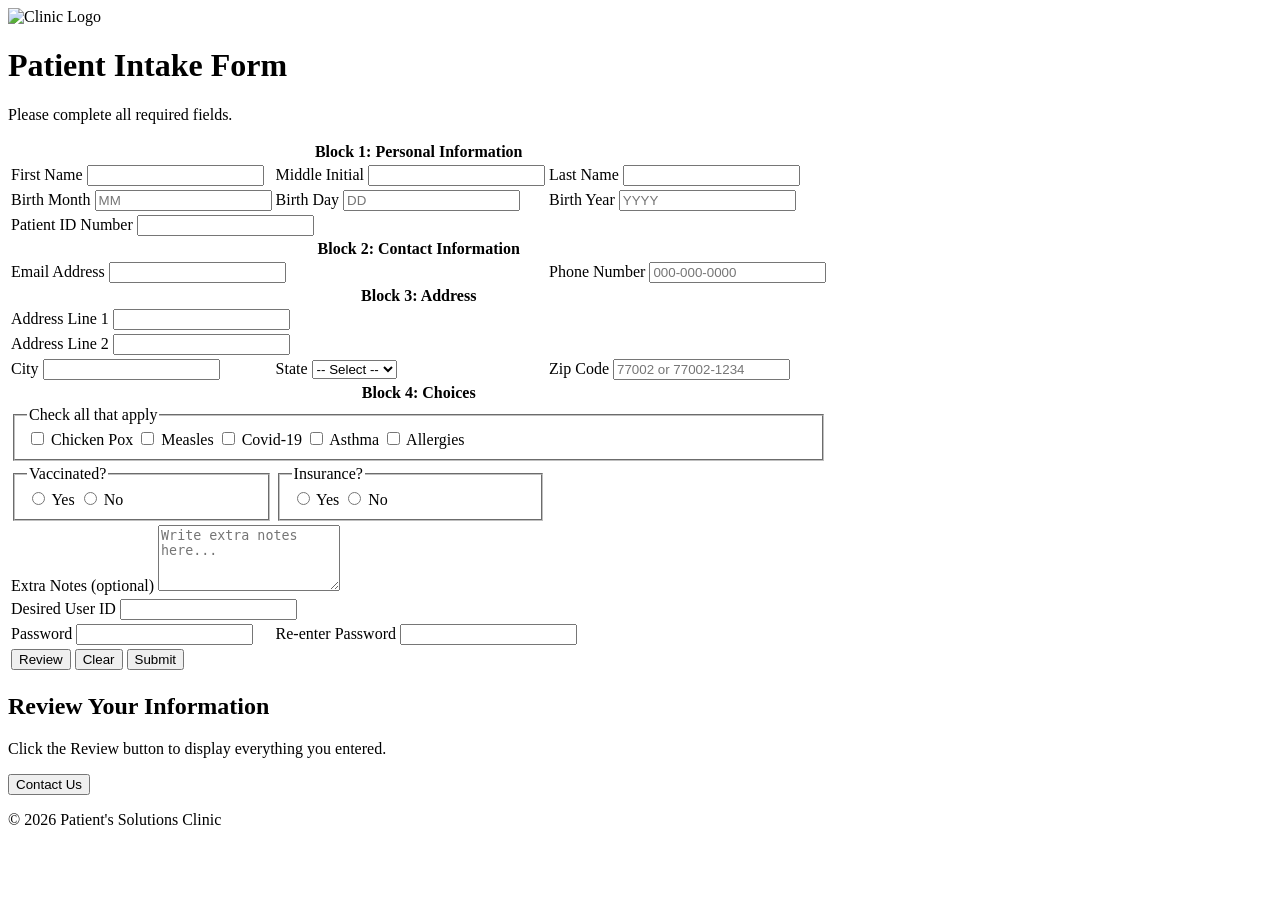
==== index.html @ ac05f3e7 "Add files via upload HTML. only" ====
<!DOCTYPE html>
<html lang="en">
<head>
    <meta charset="UTF-8">
    <meta name="viewport" content="width=device-width, initial-scale=1.0">
    <!--
        Program name: registrationForm.html
        Author: Marco Viana Urrutia
        Date created: Feb/20/2026
        Date last edited: Mar/27/2026
        Version: 3.0
        Description: This is an intake form for new patients.
    -->
        <title>Patient Solutions Clinic</title>
    <link rel="stylesheet" href="style.css">
    <script src="script.js" defer></script>
</head>
<body>
    <header>
        <div class="top">
            <img src="Images/Healthcare Logo.png" alt="Clinic Logo" class="logo">
            <div>
                <h1>Patient Intake Form</h1>
                <p>Please complete all required fields.</p>
            </div>
        </div>
    </header>

    <main class="container">
        <section class="form-section">
            <form id="patientForm" action="Information has been sent.html" method="get">
                <table>
                    <tr>
                        <th colspan="3">Block 1: Personal Information</th>
                    </tr>

                    <tr>
                        <td>
                            <label for="firstName">First Name</label>
                            <input
                                id="firstName"
                                name="firstName"
                                type="text"
                                maxlength="30"
                                pattern=".{1,30}"
                                title="Enter your first name. It must be between 1 and 30 characters."
                                required>
                            <span class="error" id="firstNameError"></span>
                        </td>

                        <td>
                            <label for="middleInitial">Middle Initial</label>
                            <input
                                id="middleInitial"
                                name="middleInitial"
                                type="text"
                                maxlength="1"
                                pattern="[A-Za-z]?"
                                title="Enter one letter for your middle initial, or leave it blank.">
                            <span class="error" id="middleInitialError"></span>
                        </td>

                        <td>
                            <label for="lastName">Last Name</label>
                            <input
                                id="lastName"
                                name="lastName"
                                type="text"
                                maxlength="30"
                                pattern=".{1,30}"
                                title="Enter your last name. It must be between 1 and 30 characters."
                                required>
                            <span class="error" id="lastNameError"></span>
                        </td>
                    </tr>

                    <tr>
                        <td>
                            <label for="birthMonth">Birth Month</label>
                            <input
                                id="birthMonth"
                                name="birthMonth"
                                type="text"
                                maxlength="2"
                                pattern="0[1-9]|1[0-2]"
                                placeholder="MM"
                                title="Enter the month using 2 digits, from 01 to 12."
                                required>
                            <span class="error" id="birthMonthError"></span>
                        </td>

                        <td>
                            <label for="birthDay">Birth Day</label>
                            <input
                                id="birthDay"
                                name="birthDay"
                                type="text"
                                maxlength="2"
                                pattern="0[1-9]|[12][0-9]|3[01]"
                                placeholder="DD"
                                title="Enter the day using 2 digits, from 01 to 31."
                                required>
                            <span class="error" id="birthDayError"></span>
                        </td>

                        <td>
                            <label for="birthYear">Birth Year</label>
                            <input
                                id="birthYear"
                                name="birthYear"
                                type="text"
                                maxlength="4"
                                pattern="[0-9]{4}"
                                placeholder="YYYY"
                                title="Enter the year using 4 digits."
                                required>
                            <span class="error" id="birthYearError"></span>
                        </td>
                    </tr>

                    <tr>
                        <td colspan="3">
                            <label for="patientId">Patient ID Number</label>
                            <input
                                id="patientId"
                                name="patientId"
                                type="password"
                                pattern="[0-9]{4,12}"
                                title="Enter a patient ID number using 4 to 12 digits."
                                required>
                            <span class="error" id="patientIdError"></span>
                        </td>
                    </tr>

                    <tr>
                        <th colspan="3">Block 2: Contact Information</th>
                    </tr>

                    <tr>
                        <td colspan="2">
                            <label for="email">Email Address</label>
                            <input
                                id="email"
                                name="email"
                                type="email"
                                title="Enter your email address."
                                required>
                            <span class="error" id="emailError"></span>
                        </td>

                        <td>
                            <label for="phone">Phone Number</label>
                            <input
                                id="phone"
                                name="phone"
                                type="tel"
                                pattern="[0-9]{3}-[0-9]{3}-[0-9]{4}"
                                placeholder="000-000-0000"
                                title="Enter your phone number in the format 000-000-0000."
                                required>
                            <span class="error" id="phoneError"></span>
                        </td>
                    </tr>

                    <tr>
                        <th colspan="3">Block 3: Address</th>
                    </tr>

                    <tr>
                        <td colspan="3">
                            <label for="addr1">Address Line 1</label>
                            <input
                                id="addr1"
                                name="addr1"
                                type="text"
                                minlength="2"
                                maxlength="30"
                                title="Enter your address line 1. Use 2 to 30 characters."
                                required>
                            <span class="error" id="addr1Error"></span>
                        </td>
                    </tr>

                    <tr>
                        <td colspan="3">
                            <label for="addr2">Address Line 2</label>
                            <input
                                id="addr2"
                                name="addr2"
                                type="text"
                                minlength="2"
                                maxlength="30"
                                title="Optional. If entered, use 2 to 30 characters.">
                            <span class="error" id="addr2Error"></span>
                        </td>
                    </tr>

                    <tr>
                        <td>
                            <label for="city">City</label>
                            <input
                                id="city"
                                name="city"
                                type="text"
                                minlength="2"
                                maxlength="30"
                                title="Enter your city. Use 2 to 30 characters."
                                required>
                            <span class="error" id="cityError"></span>
                        </td>

                        <td>
                            <label for="state">State</label>
                            <select id="state" name="state" title="Choose your state." required>
                                <option value="">-- Select --</option>
                                <option value="AL">AL</option>
                                <option value="AK">AK</option>
                                <option value="AZ">AZ</option>
                                <option value="AR">AR</option>
                                <option value="CA">CA</option>
                                <option value="CO">CO</option>
                                <option value="CT">CT</option>
                                <option value="DE">DE</option>
                                <option value="DC">DC</option>
                                <option value="FL">FL</option>
                                <option value="GA">GA</option>
                                <option value="HI">HI</option>
                                <option value="ID">ID</option>
                                <option value="IL">IL</option>
                                <option value="IN">IN</option>
                                <option value="IA">IA</option>
                                <option value="KS">KS</option>
                                <option value="KY">KY</option>
                                <option value="LA">LA</option>
                                <option value="ME">ME</option>
                                <option value="MD">MD</option>
                                <option value="MA">MA</option>
                                <option value="MI">MI</option>
                                <option value="MN">MN</option>
                                <option value="MS">MS</option>
                                <option value="MO">MO</option>
                                <option value="MT">MT</option>
                                <option value="NE">NE</option>
                                <option value="NV">NV</option>
                                <option value="NH">NH</option>
                                <option value="NJ">NJ</option>
                                <option value="NM">NM</option>
                                <option value="NY">NY</option>
                                <option value="NC">NC</option>
                                <option value="ND">ND</option>
                                <option value="OH">OH</option>
                                <option value="OK">OK</option>
                                <option value="OR">OR</option>
                                <option value="PA">PA</option>
                                <option value="RI">RI</option>
                                <option value="SC">SC</option>
                                <option value="SD">SD</option>
                                <option value="TN">TN</option>
                                <option value="TX">TX</option>
                                <option value="UT">UT</option>
                                <option value="VT">VT</option>
                                <option value="VA">VA</option>
                                <option value="WA">WA</option>
                                <option value="WV">WV</option>
                                <option value="WI">WI</option>
                                <option value="WY">WY</option>
                                <option value="PR">PR</option>
                            </select>
                            <span class="error" id="stateError"></span>
                        </td>

                        <td>
                            <label for="zip">Zip Code</label>
                            <input
                                id="zip"
                                name="zip"
                                type="text"
                                pattern="[0-9]{5}(-[0-9]{4})?"
                                placeholder="77002 or 77002-1234"
                                title="Enter 5 digits or ZIP+4 format."
                                required>
                            <span class="error" id="zipError"></span>
                        </td>
                    </tr>

                    <tr>
                        <th colspan="3">Block 4: Choices</th>
                    </tr>

                    <tr>
                        <td colspan="3">
                            <fieldset>
                                <legend>Check all that apply</legend>
                                <div class="inline-group">
                                    <label><input type="checkbox" name="history" value="Chicken Pox"> Chicken Pox</label>
                                    <label><input type="checkbox" name="history" value="Measles"> Measles</label>
                                    <label><input type="checkbox" name="history" value="Covid-19"> Covid-19</label>
                                    <label><input type="checkbox" name="history" value="Asthma"> Asthma</label>
                                    <label><input type="checkbox" name="history" value="Allergies"> Allergies</label>
                                </div>
                            </fieldset>
                        </td>
                    </tr>

                    <tr>

                        <td>
                            <fieldset>
                                <legend>Vaccinated?</legend>
                                <label><input type="radio" name="vaccinated" value="Yes" required> Yes</label>
                                <label><input type="radio" name="vaccinated" value="No"> No</label>
                            </fieldset>
                        </td>

                        <td>
                            <fieldset>
                                <legend>Insurance?</legend>
                                <label><input type="radio" name="insured" value="Yes" required> Yes</label>
                                <label><input type="radio" name="insured" value="No"> No</label>
                            </fieldset>
                        </td>
                    </tr>

                    <tr>
                        <td colspan="3">
                            <label for="notes">Extra Notes (optional)</label>
                            <textarea
                                id="notes"
                                name="notes"
                                rows="4"
                                placeholder="Write extra notes here..."
                                title="This box is optional. You can type extra information here."></textarea>
                            <span class="error" id="notesError"></span>
                        </td>
                    </tr>

                    <tr>
                        <td colspan="3">
                            <label for="userId">Desired User ID</label>
                            <input
                                id="userId"
                                name="userId"
                                type="text"
                                pattern="[A-Za-z][A-Za-z0-9_-]{4,29}"
                                title="Use 5 to 30 characters. Start with a letter. Use letters, numbers, underscores, or dashes only."
                                required>
                            <span class="error" id="userIdError"></span>
                        </td>
                    </tr>

                    <tr>
                        <td>
                            <label for="password">Password</label>
                            <input
                                id="password"
                                name="password"
                                type="password"
                                pattern="(?=.*[a-z])(?=.*[A-Z])(?=.*[0-9])(?=.*[!@#%^&*()\-_+=\\/><.,`~])[A-Za-z0-9!@#%^&*()\-_+=\\/><.,`~]{8,30}"
                                title="Password must be 8 to 30 characters and include uppercase, lowercase, a number, and a special character. Do not use quotation marks."
                                required>
                            <span class="error" id="passwordError"></span>
                        </td>

                        <td colspan="2">
                            <label for="password2">Re-enter Password</label>
                            <input
                                id="password2"
                                name="password2"
                                type="password"
                                title="Type the same password again."
                                required>
                            <span class="error" id="password2Error"></span>
                        </td>
                    </tr>

                    <tr>
                        <td colspan="3">
                            <div class="actions">
                                <button type="button" id="reviewBtn">Review</button>
                                <button type="reset">Clear</button>
                                <button type="submit">Submit</button>
                            </div>
                        </td>
                    </tr>
                </table>
            </form>
        </section>

        <section class="review-section">
            <h2>Review Your Information</h2>
            <p>Click the Review button to display everything you entered.</p>
            <div id="reviewContent"></div>
        </section>
    </main>
    <!-- Footer -->
    <footer>
    <div class="bottom">
        <div>
            <button type="button" onclick="alert('Phone Number: (555) 123-4567')">Contact Us</button>
        </div>
            <p class="hint">&copy; 2026 Patient's Solutions Clinic</p>
        </div>
    </footer>
</body>
</html>
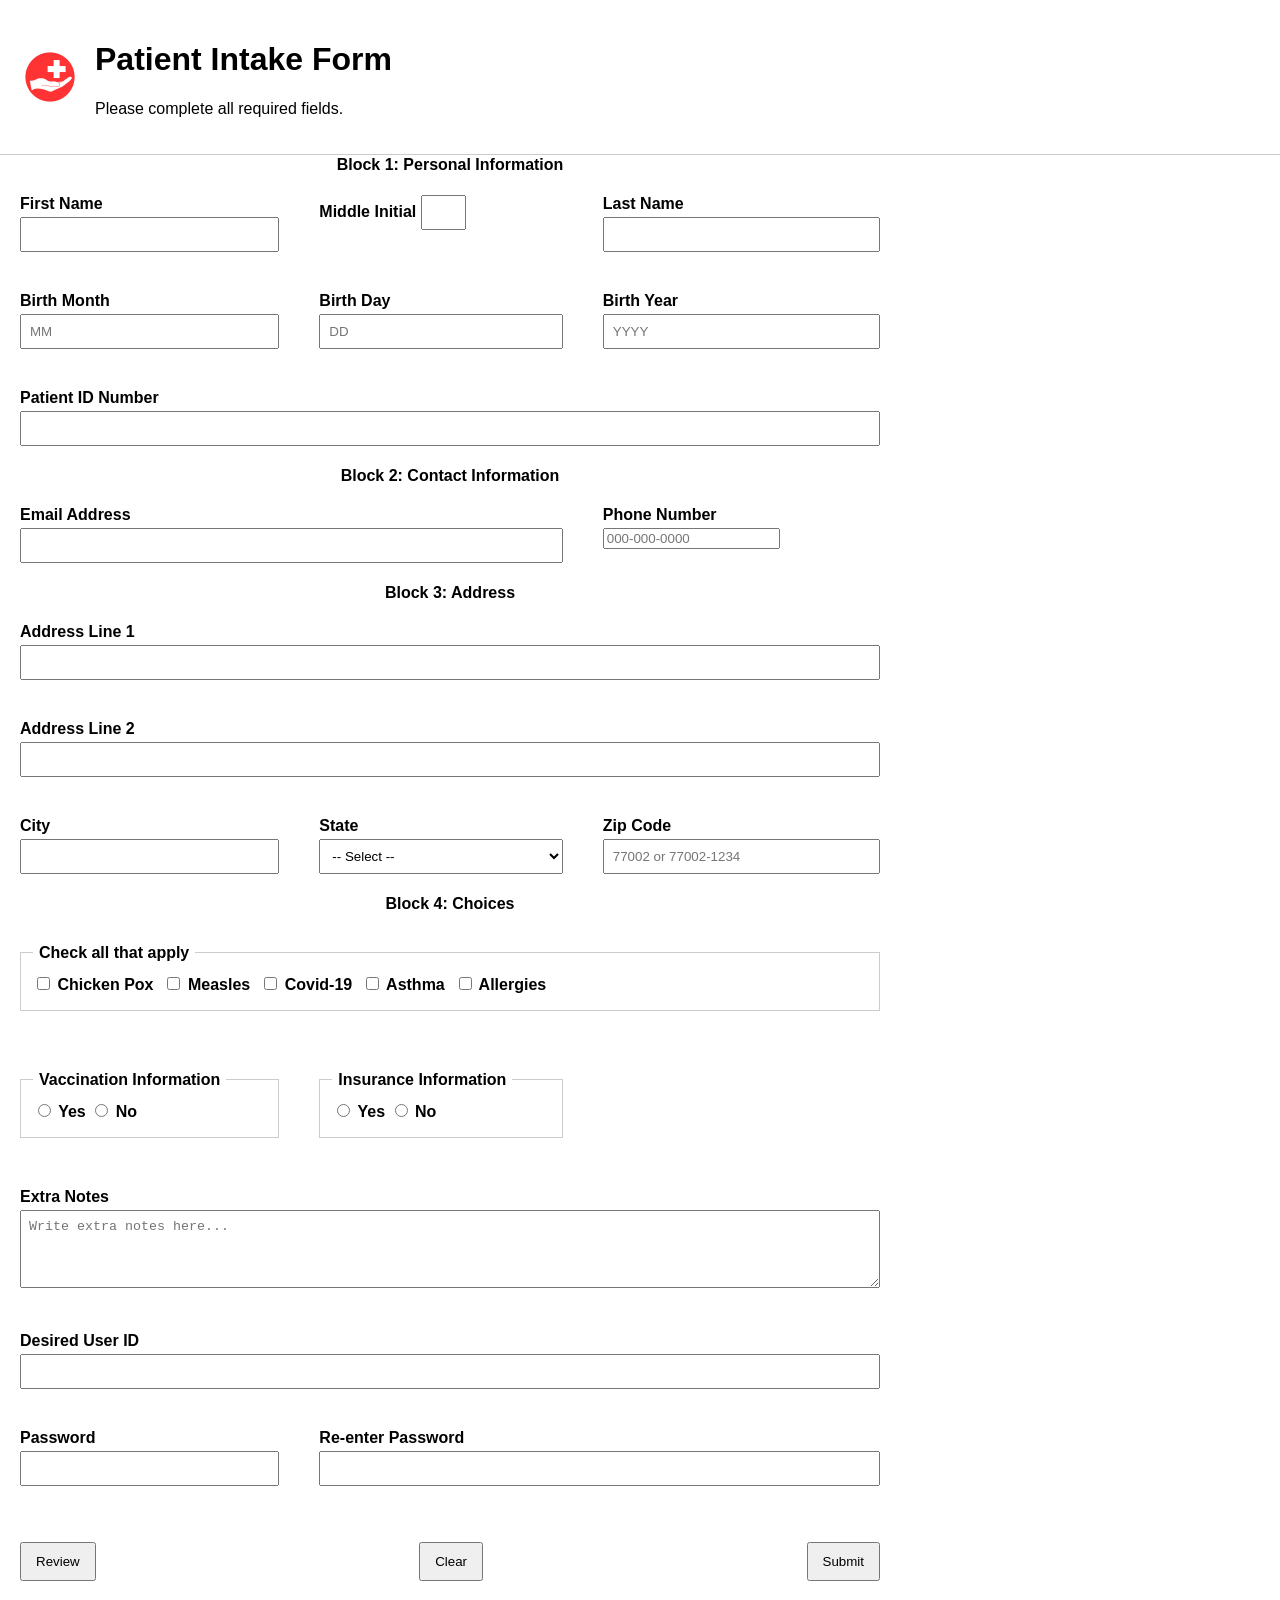
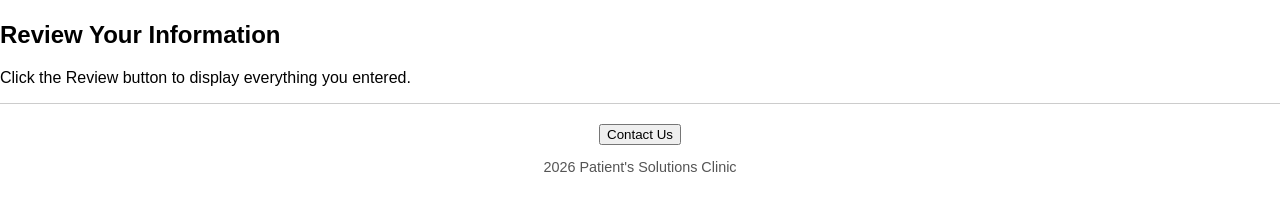
==== commit 04465b0a: "initial commit" ====
--- a/index.html
+++ b/index.html
@@ -1,405 +1,406 @@
-<!DOCTYPE html>
-<html lang="en">
-<head>
-    <meta charset="UTF-8">
-    <meta name="viewport" content="width=device-width, initial-scale=1.0">
-    <!--
-        Program name: registrationForm.html
-        Author: Marco Viana Urrutia
-        Date created: Feb/20/2026
-        Date last edited: Mar/27/2026
-        Version: 3.0
-        Description: This is an intake form for new patients.
-    -->
-        <title>Patient Solutions Clinic</title>
-    <link rel="stylesheet" href="style.css">
-    <script src="script.js" defer></script>
-</head>
-<body>
-    <header>
-        <div class="top">
-            <img src="Images/Healthcare Logo.png" alt="Clinic Logo" class="logo">
-            <div>
-                <h1>Patient Intake Form</h1>
-                <p>Please complete all required fields.</p>
-            </div>
-        </div>
-    </header>
-
-    <main class="container">
-        <section class="form-section">
-            <form id="patientForm" action="Information has been sent.html" method="get">
-                <table>
-                    <tr>
-                        <th colspan="3">Block 1: Personal Information</th>
-                    </tr>
-
-                    <tr>
-                        <td>
-                            <label for="firstName">First Name</label>
-                            <input
-                                id="firstName"
-                                name="firstName"
-                                type="text"
-                                maxlength="30"
-                                pattern=".{1,30}"
-                                title="Enter your first name. It must be between 1 and 30 characters."
-                                required>
-                            <span class="error" id="firstNameError"></span>
-                        </td>
-
-                        <td>
-                            <label for="middleInitial">Middle Initial</label>
-                            <input
-                                id="middleInitial"
-                                name="middleInitial"
-                                type="text"
-                                maxlength="1"
-                                pattern="[A-Za-z]?"
-                                title="Enter one letter for your middle initial, or leave it blank.">
-                            <span class="error" id="middleInitialError"></span>
-                        </td>
-
-                        <td>
-                            <label for="lastName">Last Name</label>
-                            <input
-                                id="lastName"
-                                name="lastName"
-                                type="text"
-                                maxlength="30"
-                                pattern=".{1,30}"
-                                title="Enter your last name. It must be between 1 and 30 characters."
-                                required>
-                            <span class="error" id="lastNameError"></span>
-                        </td>
-                    </tr>
-
-                    <tr>
-                        <td>
-                            <label for="birthMonth">Birth Month</label>
-                            <input
-                                id="birthMonth"
-                                name="birthMonth"
-                                type="text"
-                                maxlength="2"
-                                pattern="0[1-9]|1[0-2]"
-                                placeholder="MM"
-                                title="Enter the month using 2 digits, from 01 to 12."
-                                required>
-                            <span class="error" id="birthMonthError"></span>
-                        </td>
-
-                        <td>
-                            <label for="birthDay">Birth Day</label>
-                            <input
-                                id="birthDay"
-                                name="birthDay"
-                                type="text"
-                                maxlength="2"
-                                pattern="0[1-9]|[12][0-9]|3[01]"
-                                placeholder="DD"
-                                title="Enter the day using 2 digits, from 01 to 31."
-                                required>
-                            <span class="error" id="birthDayError"></span>
-                        </td>
-
-                        <td>
-                            <label for="birthYear">Birth Year</label>
-                            <input
-                                id="birthYear"
-                                name="birthYear"
-                                type="text"
-                                maxlength="4"
-                                pattern="[0-9]{4}"
-                                placeholder="YYYY"
-                                title="Enter the year using 4 digits."
-                                required>
-                            <span class="error" id="birthYearError"></span>
-                        </td>
-                    </tr>
-
-                    <tr>
-                        <td colspan="3">
-                            <label for="patientId">Patient ID Number</label>
-                            <input
-                                id="patientId"
-                                name="patientId"
-                                type="password"
-                                pattern="[0-9]{4,12}"
-                                title="Enter a patient ID number using 4 to 12 digits."
-                                required>
-                            <span class="error" id="patientIdError"></span>
-                        </td>
-                    </tr>
-
-                    <tr>
-                        <th colspan="3">Block 2: Contact Information</th>
-                    </tr>
-
-                    <tr>
-                        <td colspan="2">
-                            <label for="email">Email Address</label>
-                            <input
-                                id="email"
-                                name="email"
-                                type="email"
-                                title="Enter your email address."
-                                required>
-                            <span class="error" id="emailError"></span>
-                        </td>
-
-                        <td>
-                            <label for="phone">Phone Number</label>
-                            <input
-                                id="phone"
-                                name="phone"
-                                type="tel"
-                                pattern="[0-9]{3}-[0-9]{3}-[0-9]{4}"
-                                placeholder="000-000-0000"
-                                title="Enter your phone number in the format 000-000-0000."
-                                required>
-                            <span class="error" id="phoneError"></span>
-                        </td>
-                    </tr>
-
-                    <tr>
-                        <th colspan="3">Block 3: Address</th>
-                    </tr>
-
-                    <tr>
-                        <td colspan="3">
-                            <label for="addr1">Address Line 1</label>
-                            <input
-                                id="addr1"
-                                name="addr1"
-                                type="text"
-                                minlength="2"
-                                maxlength="30"
-                                title="Enter your address line 1. Use 2 to 30 characters."
-                                required>
-                            <span class="error" id="addr1Error"></span>
-                        </td>
-                    </tr>
-
-                    <tr>
-                        <td colspan="3">
-                            <label for="addr2">Address Line 2</label>
-                            <input
-                                id="addr2"
-                                name="addr2"
-                                type="text"
-                                minlength="2"
-                                maxlength="30"
-                                title="Optional. If entered, use 2 to 30 characters.">
-                            <span class="error" id="addr2Error"></span>
-                        </td>
-                    </tr>
-
-                    <tr>
-                        <td>
-                            <label for="city">City</label>
-                            <input
-                                id="city"
-                                name="city"
-                                type="text"
-                                minlength="2"
-                                maxlength="30"
-                                title="Enter your city. Use 2 to 30 characters."
-                                required>
-                            <span class="error" id="cityError"></span>
-                        </td>
-
-                        <td>
-                            <label for="state">State</label>
-                            <select id="state" name="state" title="Choose your state." required>
-                                <option value="">-- Select --</option>
-                                <option value="AL">AL</option>
-                                <option value="AK">AK</option>
-                                <option value="AZ">AZ</option>
-                                <option value="AR">AR</option>
-                                <option value="CA">CA</option>
-                                <option value="CO">CO</option>
-                                <option value="CT">CT</option>
-                                <option value="DE">DE</option>
-                                <option value="DC">DC</option>
-                                <option value="FL">FL</option>
-                                <option value="GA">GA</option>
-                                <option value="HI">HI</option>
-                                <option value="ID">ID</option>
-                                <option value="IL">IL</option>
-                                <option value="IN">IN</option>
-                                <option value="IA">IA</option>
-                                <option value="KS">KS</option>
-                                <option value="KY">KY</option>
-                                <option value="LA">LA</option>
-                                <option value="ME">ME</option>
-                                <option value="MD">MD</option>
-                                <option value="MA">MA</option>
-                                <option value="MI">MI</option>
-                                <option value="MN">MN</option>
-                                <option value="MS">MS</option>
-                                <option value="MO">MO</option>
-                                <option value="MT">MT</option>
-                                <option value="NE">NE</option>
-                                <option value="NV">NV</option>
-                                <option value="NH">NH</option>
-                                <option value="NJ">NJ</option>
-                                <option value="NM">NM</option>
-                                <option value="NY">NY</option>
-                                <option value="NC">NC</option>
-                                <option value="ND">ND</option>
-                                <option value="OH">OH</option>
-                                <option value="OK">OK</option>
-                                <option value="OR">OR</option>
-                                <option value="PA">PA</option>
-                                <option value="RI">RI</option>
-                                <option value="SC">SC</option>
-                                <option value="SD">SD</option>
-                                <option value="TN">TN</option>
-                                <option value="TX">TX</option>
-                                <option value="UT">UT</option>
-                                <option value="VT">VT</option>
-                                <option value="VA">VA</option>
-                                <option value="WA">WA</option>
-                                <option value="WV">WV</option>
-                                <option value="WI">WI</option>
-                                <option value="WY">WY</option>
-                                <option value="PR">PR</option>
-                            </select>
-                            <span class="error" id="stateError"></span>
-                        </td>
-
-                        <td>
-                            <label for="zip">Zip Code</label>
-                            <input
-                                id="zip"
-                                name="zip"
-                                type="text"
-                                pattern="[0-9]{5}(-[0-9]{4})?"
-                                placeholder="77002 or 77002-1234"
-                                title="Enter 5 digits or ZIP+4 format."
-                                required>
-                            <span class="error" id="zipError"></span>
-                        </td>
-                    </tr>
-
-                    <tr>
-                        <th colspan="3">Block 4: Choices</th>
-                    </tr>
-
-                    <tr>
-                        <td colspan="3">
-                            <fieldset>
-                                <legend>Check all that apply</legend>
-                                <div class="inline-group">
-                                    <label><input type="checkbox" name="history" value="Chicken Pox"> Chicken Pox</label>
-                                    <label><input type="checkbox" name="history" value="Measles"> Measles</label>
-                                    <label><input type="checkbox" name="history" value="Covid-19"> Covid-19</label>
-                                    <label><input type="checkbox" name="history" value="Asthma"> Asthma</label>
-                                    <label><input type="checkbox" name="history" value="Allergies"> Allergies</label>
-                                </div>
-                            </fieldset>
-                        </td>
-                    </tr>
-
-                    <tr>
-
-                        <td>
-                            <fieldset>
-                                <legend>Vaccinated?</legend>
-                                <label><input type="radio" name="vaccinated" value="Yes" required> Yes</label>
-                                <label><input type="radio" name="vaccinated" value="No"> No</label>
-                            </fieldset>
-                        </td>
-
-                        <td>
-                            <fieldset>
-                                <legend>Insurance?</legend>
-                                <label><input type="radio" name="insured" value="Yes" required> Yes</label>
-                                <label><input type="radio" name="insured" value="No"> No</label>
-                            </fieldset>
-                        </td>
-                    </tr>
-
-                    <tr>
-                        <td colspan="3">
-                            <label for="notes">Extra Notes (optional)</label>
-                            <textarea
-                                id="notes"
-                                name="notes"
-                                rows="4"
-                                placeholder="Write extra notes here..."
-                                title="This box is optional. You can type extra information here."></textarea>
-                            <span class="error" id="notesError"></span>
-                        </td>
-                    </tr>
-
-                    <tr>
-                        <td colspan="3">
-                            <label for="userId">Desired User ID</label>
-                            <input
-                                id="userId"
-                                name="userId"
-                                type="text"
-                                pattern="[A-Za-z][A-Za-z0-9_-]{4,29}"
-                                title="Use 5 to 30 characters. Start with a letter. Use letters, numbers, underscores, or dashes only."
-                                required>
-                            <span class="error" id="userIdError"></span>
-                        </td>
-                    </tr>
-
-                    <tr>
-                        <td>
-                            <label for="password">Password</label>
-                            <input
-                                id="password"
-                                name="password"
-                                type="password"
-                                pattern="(?=.*[a-z])(?=.*[A-Z])(?=.*[0-9])(?=.*[!@#%^&*()\-_+=\\/><.,`~])[A-Za-z0-9!@#%^&*()\-_+=\\/><.,`~]{8,30}"
-                                title="Password must be 8 to 30 characters and include uppercase, lowercase, a number, and a special character. Do not use quotation marks."
-                                required>
-                            <span class="error" id="passwordError"></span>
-                        </td>
-
-                        <td colspan="2">
-                            <label for="password2">Re-enter Password</label>
-                            <input
-                                id="password2"
-                                name="password2"
-                                type="password"
-                                title="Type the same password again."
-                                required>
-                            <span class="error" id="password2Error"></span>
-                        </td>
-                    </tr>
-
-                    <tr>
-                        <td colspan="3">
-                            <div class="actions">
-                                <button type="button" id="reviewBtn">Review</button>
-                                <button type="reset">Clear</button>
-                                <button type="submit">Submit</button>
-                            </div>
-                        </td>
-                    </tr>
-                </table>
-            </form>
-        </section>
-
-        <section class="review-section">
-            <h2>Review Your Information</h2>
-            <p>Click the Review button to display everything you entered.</p>
-            <div id="reviewContent"></div>
-        </section>
-    </main>
-    <!-- Footer -->
-    <footer>
-    <div class="bottom">
-        <div>
-            <button type="button" onclick="alert('Phone Number: (555) 123-4567')">Contact Us</button>
-        </div>
-            <p class="hint">&copy; 2026 Patient's Solutions Clinic</p>
-        </div>
-    </footer>
-</body>
+<!DOCTYPE html>
+<html lang="en">
+<head>
+    <meta charset="UTF-8">
+    <meta name="viewport" content="width=device-width, initial-scale=1.0">
+    <!--
+        Program name: registrationForm.html
+        Author: Marco Viana Urrutia
+        Date created: Feb/20/2026
+        Date last edited: Apr/13/2026
+        Version: 4.5
+        Description: This is an intake form for new patients.
+    -->
+        <title>Patient Solutions Clinic</title>
+    <link rel="stylesheet" href="style.css">
+    <script src="script.js" defer></script>
+</head>
+<body>
+    <header>
+        <div class="top">
+            <img src="Images/cross-health-symbol.jpg" alt="Clinic Logo" class="logo">
+            <div>
+                <h1>Patient Intake Form</h1>
+                <p>Please complete all required fields.</p>
+            </div>
+        </div>
+    </header>
+
+    <main class="container">
+        <section class="form-section">
+            <form id="patientForm" action="Information has been sent.html" method="get">
+                <table>
+                    <tr>
+                        <th colspan="3">Block 1: Personal Information</th>
+                    </tr>
+
+                    <tr>
+                        <td>
+                            <label for="firstName">First Name</label>
+                            <input
+                                id="firstName"
+                                name="firstName"
+                                type="text"
+                                maxlength="30"
+                                pattern=".{1,30}"
+                                title="Enter your first name. It must be between 1 and 30 characters."
+                                required>
+                            <span class="error" id="firstNameError"></span>
+                        </td>
+
+                        <td>
+                            <label for="middleInitial">Middle Initial</label>
+                            <input
+                                id="middleInitial"
+                                class="mi"
+                                name="middleInitial"
+                                type="text"
+                                maxlength="1"
+                                pattern="[A-Za-z]?"
+                                title="Enter one letter for your middle initial, or leave it blank.">
+                            <span class="error" id="middleInitialError"></span>
+                        </td>
+
+                        <td>
+                            <label for="lastName">Last Name</label>
+                            <input
+                                id="lastName"
+                                name="lastName"
+                                type="text"
+                                maxlength="30"
+                                pattern=".{1,30}"
+                                title="Enter your last name. It must be between 1 and 30 characters."
+                                required>
+                            <span class="error" id="lastNameError"></span>
+                        </td>
+                    </tr>
+
+                    <tr>
+                        <td>
+                            <label for="birthMonth">Birth Month</label>
+                            <input
+                                id="birthMonth"
+                                name="birthMonth"
+                                type="text"
+                                maxlength="2"
+                                pattern="0[1-9]|1[0-2]"
+                                placeholder="MM"
+                                title="Enter the month using 2 digits, from 01 to 12."
+                                required>
+                            <span class="error" id="birthMonthError"></span>
+                        </td>
+
+                        <td>
+                            <label for="birthDay">Birth Day</label>
+                            <input
+                                id="birthDay"
+                                name="birthDay"
+                                type="text"
+                                maxlength="2"
+                                pattern="0[1-9]|[12][0-9]|3[01]"
+                                placeholder="DD"
+                                title="Enter the day using 2 digits, from 01 to 31."
+                                required>
+                            <span class="error" id="birthDayError"></span>
+                        </td>
+
+                        <td>
+                            <label for="birthYear">Birth Year</label>
+                            <input
+                                id="birthYear"
+                                name="birthYear"
+                                type="text"
+                                maxlength="4"
+                                pattern="[0-9]{4}"
+                                placeholder="YYYY"
+                                title="Enter the year using 4 digits."
+                                required>
+                            <span class="error" id="birthYearError"></span>
+                        </td>
+                    </tr>
+
+                    <tr>
+                        <td colspan="3">
+                            <label for="patientId">Patient ID Number</label>
+                            <input
+                                id="patientId"
+                                name="patientId"
+                                type="password"
+                                pattern="[0-9]{4,12}"
+                                title="Enter a patient ID number using 4 to 12 digits."
+                                required>
+                            <span class="error" id="patientIdError"></span>
+                        </td>
+                    </tr>
+
+                    <tr>
+                        <th colspan="3">Block 2: Contact Information</th>
+                    </tr>
+
+                    <tr>
+                        <td colspan="2">
+                            <label for="email">Email Address</label>
+                            <input
+                                id="email"
+                                name="email"
+                                type="email"
+                                title="Enter your email address."
+                                required>
+                            <span class="error" id="emailError"></span>
+                        </td>
+
+                        <td>
+                            <label for="phone">Phone Number</label>
+                            <input
+                                id="phone"
+                                name="phone"
+                                type="tel"
+                                pattern="[0-9]{3}-[0-9]{3}-[0-9]{4}"
+                                placeholder="000-000-0000"
+                                title="Enter your phone number in the format 000-000-0000."
+                                required>
+                            <span class="error" id="phoneError"></span>
+                        </td>
+                    </tr>
+
+                    <tr>
+                        <th colspan="3">Block 3: Address</th>
+                    </tr>
+
+                    <tr>
+                        <td colspan="3">
+                            <label for="addr1">Address Line 1</label>
+                            <input
+                                id="addr1"
+                                name="addr1"
+                                type="text"
+                                minlength="2"
+                                maxlength="30"
+                                title="Enter your address line 1. Use 2 to 30 characters."
+                                required>
+                            <span class="error" id="addr1Error"></span>
+                        </td>
+                    </tr>
+
+                    <tr>
+                        <td colspan="3">
+                            <label for="addr2">Address Line 2</label>
+                            <input
+                                id="addr2"
+                                name="addr2"
+                                type="text"
+                                minlength="2"
+                                maxlength="30"
+                                title="Optional. If entered, use 2 to 30 characters.">
+                            <span class="error" id="addr2Error"></span>
+                        </td>
+                    </tr>
+
+                    <tr>
+                        <td>
+                            <label for="city">City</label>
+                            <input
+                                id="city"
+                                name="city"
+                                type="text"
+                                minlength="2"
+                                maxlength="30"
+                                title="Enter your city. Use 2 to 30 characters."
+                                required>
+                            <span class="error" id="cityError"></span>
+                        </td>
+
+                        <td>
+                            <label for="state">State</label>
+                            <select id="state" name="state" title="Choose your state." required>
+                                <option value="">-- Select --</option>
+                                <option value="AL">AL</option>
+                                <option value="AK">AK</option>
+                                <option value="AZ">AZ</option>
+                                <option value="AR">AR</option>
+                                <option value="CA">CA</option>
+                                <option value="CO">CO</option>
+                                <option value="CT">CT</option>
+                                <option value="DE">DE</option>
+                                <option value="DC">DC</option>
+                                <option value="FL">FL</option>
+                                <option value="GA">GA</option>
+                                <option value="HI">HI</option>
+                                <option value="ID">ID</option>
+                                <option value="IL">IL</option>
+                                <option value="IN">IN</option>
+                                <option value="IA">IA</option>
+                                <option value="KS">KS</option>
+                                <option value="KY">KY</option>
+                                <option value="LA">LA</option>
+                                <option value="ME">ME</option>
+                                <option value="MD">MD</option>
+                                <option value="MA">MA</option>
+                                <option value="MI">MI</option>
+                                <option value="MN">MN</option>
+                                <option value="MS">MS</option>
+                                <option value="MO">MO</option>
+                                <option value="MT">MT</option>
+                                <option value="NE">NE</option>
+                                <option value="NV">NV</option>
+                                <option value="NH">NH</option>
+                                <option value="NJ">NJ</option>
+                                <option value="NM">NM</option>
+                                <option value="NY">NY</option>
+                                <option value="NC">NC</option>
+                                <option value="ND">ND</option>
+                                <option value="OH">OH</option>
+                                <option value="OK">OK</option>
+                                <option value="OR">OR</option>
+                                <option value="PA">PA</option>
+                                <option value="RI">RI</option>
+                                <option value="SC">SC</option>
+                                <option value="SD">SD</option>
+                                <option value="TN">TN</option>
+                                <option value="TX">TX</option>
+                                <option value="UT">UT</option>
+                                <option value="VT">VT</option>
+                                <option value="VA">VA</option>
+                                <option value="WA">WA</option>
+                                <option value="WV">WV</option>
+                                <option value="WI">WI</option>
+                                <option value="WY">WY</option>
+                                <option value="PR">PR</option>
+                            </select>
+                            <span class="error" id="stateError"></span>
+                        </td>
+
+                        <td>
+                            <label for="zip">Zip Code</label>
+                            <input
+                                id="zip"
+                                name="zip"
+                                type="text"
+                                pattern="[0-9]{5}(-[0-9]{4})?"
+                                placeholder="77002 or 77002-1234"
+                                title="Enter 5 digits or ZIP+4 format."
+                                required>
+                            <span class="error" id="zipError"></span>
+                        </td>
+                    </tr>
+
+                    <tr>
+                        <th colspan="3">Block 4: Choices</th>
+                    </tr>
+
+                    <tr>
+                        <td colspan="3">
+                            <fieldset>
+                                <legend>Check all that apply</legend>
+                                <div class="inline-group">
+                                    <label><input type="checkbox" name="history" value="Chicken Pox"> Chicken Pox</label>
+                                    <label><input type="checkbox" name="history" value="Measles"> Measles</label>
+                                    <label><input type="checkbox" name="history" value="Covid-19"> Covid-19</label>
+                                    <label><input type="checkbox" name="history" value="Asthma"> Asthma</label>
+                                    <label><input type="checkbox" name="history" value="Allergies"> Allergies</label>
+                                </div>
+                            </fieldset>
+                        </td>
+                    </tr>
+
+                    <tr>
+
+                        <td>
+                            <fieldset>
+                                <legend>Vaccination Information</legend>
+                                <label><input type="radio" name="vaccinated" value="Yes" required> Yes</label>
+                                <label><input type="radio" name="vaccinated" value="No"> No</label>
+                            </fieldset>
+                        </td>
+
+                        <td>
+                            <fieldset>
+                                <legend>Insurance Information</legend>
+                                <label><input type="radio" name="insured" value="Yes" required> Yes</label>
+                                <label><input type="radio" name="insured" value="No"> No</label>
+                            </fieldset>
+                        </td>
+                    </tr>
+
+                    <tr>
+                        <td colspan="3">
+                            <label for="notes">Extra Notes</label>
+                            <textarea
+                                id="notes"
+                                name="notes"
+                                rows="4"
+                                placeholder="Write extra notes here..."
+                                title="This box is optional. You can type extra information here."></textarea>
+                            <span class="error" id="notesError"></span>
+                        </td>
+                    </tr>
+
+                    <tr>
+                        <td colspan="3">
+                            <label for="userId">Desired User ID</label>
+                            <input
+                                id="userId"
+                                name="userId"
+                                type="text"
+                                pattern="[A-Za-z][A-Za-z0-9_-]{4,29}"
+                                title="Use 5 to 30 characters. Start with a letter. Use letters, numbers, underscores, or dashes only."
+                                required>
+                            <span class="error" id="userIdError"></span>
+                        </td>
+                    </tr>
+
+                    <tr>
+                        <td>
+                            <label for="password">Password</label>
+                            <input
+                                id="password"
+                                name="password"
+                                type="password"
+                                pattern="(?=.*[a-z])(?=.*[A-Z])(?=.*[0-9])(?=.*[!@#%^&*-_+=.,`])[A-Za-z0-9!@#%^&*-_+=.,`]{8,30}"
+                                title="Password must be 8 to 30 characters and include uppercase, lowercase, a number, and a special character. Do not use quotation marks."
+                                required>
+                            <span class="error" id="passwordError"></span>
+                        </td>
+
+                        <td colspan="2">
+                            <label for="password2">Re-enter Password</label>
+                            <input
+                                id="password2"
+                                name="password2"
+                                type="password"
+                                title="Type the same password again."
+                                required>
+                            <span class="error" id="password2Error"></span>
+                        </td>
+                    </tr>
+
+                    <tr>
+                        <td colspan="3">
+                            <div class="actions">
+                                <button type="button" id="reviewBtn">Review</button>
+                                <button type="reset">Clear</button>
+                                <button type="submit">Submit</button>
+                            </div>
+                        </td>
+                    </tr>
+                </table>
+            </form>
+        </section>
+
+        <section class="review-section">
+            <h2>Review Your Information</h2>
+            <p>Click the Review button to display everything you entered.</p>
+            <div id="reviewContent"></div>
+        </section>
+    </main>
+    <!-- Footer -->
+    <footer>
+    <div class="bottom">
+        <div>
+            <button type="button" onclick="alert('Phone Number: (555) 123-4567')">Contact Us</button>
+        </div>
+            <p class="hint">2026 Patient's Solutions Clinic</p>
+        </div>
+    </footer>
+</body>
 </html>
--- a/style.css
+++ b/style.css
@@ -0,0 +1,32 @@
+body { font-family: Arial, sans-serif; margin: 0; padding: 0; }
+.top, .middle, .bottom { padding: 20px; }
+.top { border-bottom: 1px solid #ccc; }
+.middle { min-height: 60vh; }
+.bottom { border-top: 1px solid #ccc; text-align: center; }
+
+table { width: 100%; border-collapse: collapse; max-width: 900px; }
+td { padding: 20px; vertical-align: top; }
+label { font-weight: 600; display: inline-block; margin-bottom: 4px; }
+
+input[type="text"], input[type="email"], input[type="password"], select, textarea {
+  width: 100%;
+  padding: 8px;
+  box-sizing: border-box;
+}
+
+input.mi {width: 45px; flex: none;}
+
+fieldset { border: 1px solid #ccc; padding: 12px; margin: 10px 0; }
+legend { font-weight: 700; padding: 0 6px; }
+
+.inline-group { display: flex; gap: 10px; }
+.inline-group > div { flex: 1; }
+
+.actions { display: flex; justify-content: space-between; gap: 12px; margin-top: 16px; }
+.actions button { padding: 10px 14px; cursor: pointer; }
+
+.hint { font-size: 0.9rem; color: #555; }
+
+.logo { height: 60px; width: auto; }
+
+.top { display: flex; align-items: center; gap: 15px; }
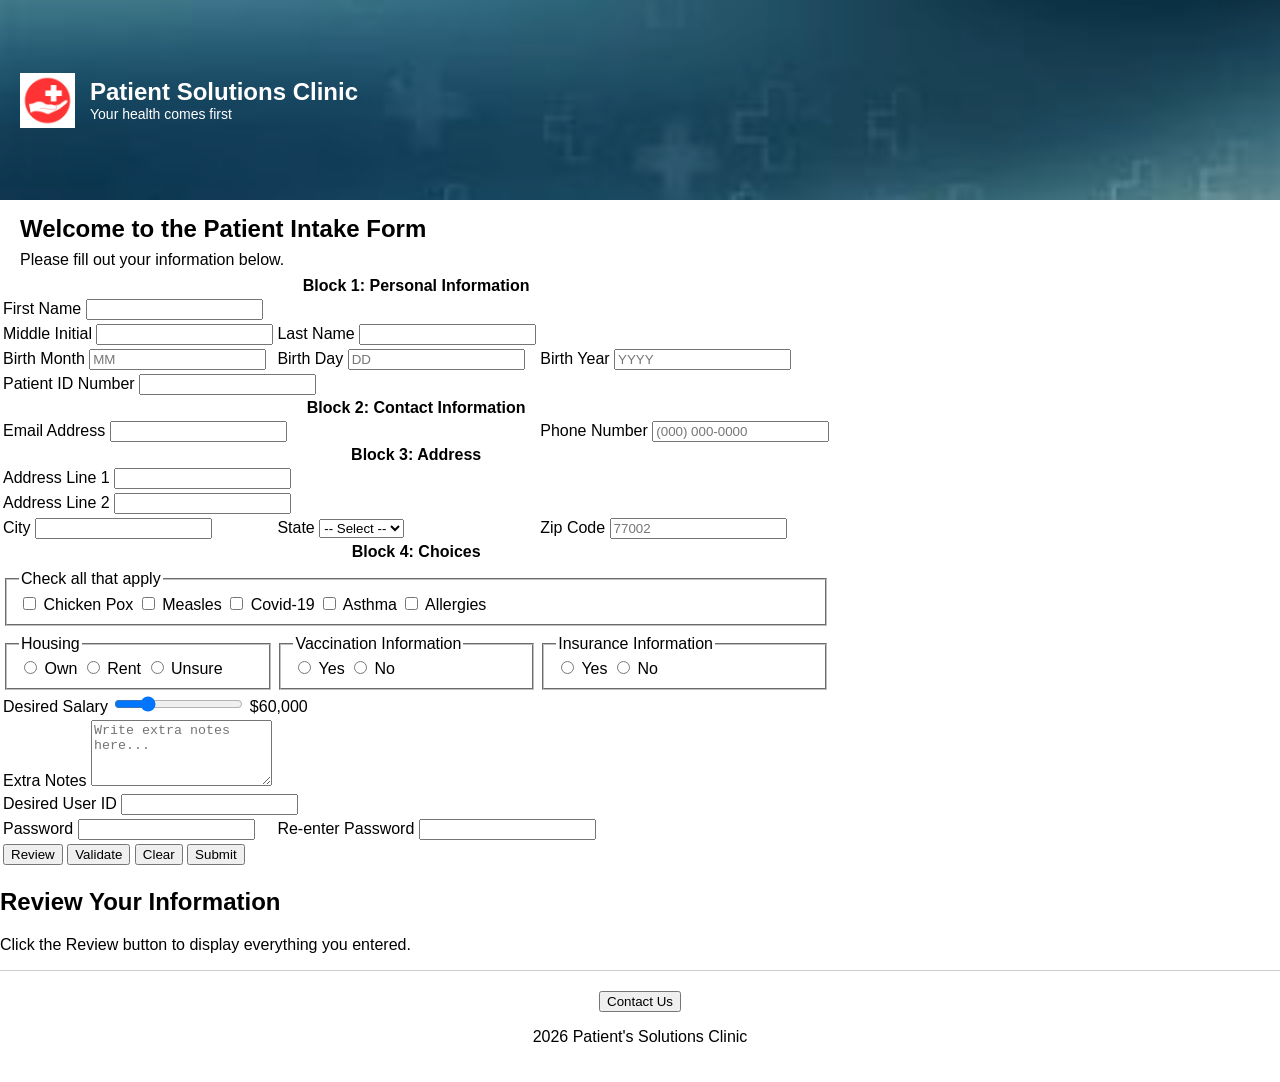
==== commit aba6d13e: "background fixed" ====
--- a/index.html
+++ b/index.html
@@ -1,5 +1,6 @@
 <!DOCTYPE html>
 <html lang="en">
+    
 <head>
     <meta charset="UTF-8">
     <meta name="viewport" content="width=device-width, initial-scale=1.0">
@@ -7,384 +8,378 @@
         Program name: registrationForm.html
         Author: Marco Viana Urrutia
         Date created: Feb/20/2026
-        Date last edited: Apr/13/2026
-        Version: 4.5
+        Date last edited: Apr/22/2026
+        Version: 5.5
         Description: This is an intake form for new patients.
     -->
-        <title>Patient Solutions Clinic</title>
+    <title>Patient Solutions Clinic</title>
     <link rel="stylesheet" href="style.css">
     <script src="script.js" defer></script>
 </head>
+
 <body>
-    <header>
-        <div class="top">
+  <header>
+    <div class="top">
+
+        <!-- Background Overlay -->
+        <div class="overlay"></div>
+
+        <!-- Content inside header -->
+        <div class="header-content">
             <img src="Images/cross-health-symbol.jpg" alt="Clinic Logo" class="logo">
-            <div>
-                <h1>Patient Intake Form</h1>
-                <p>Please complete all required fields.</p>
+
+            <div class="header-text">    
+                <h1>Patient Solutions Clinic</h1>
+                <p>Your health comes first</p>
             </div>
         </div>
-    </header>
-
-    <main class="container">
-        <section class="form-section">
-            <form id="patientForm" action="Information has been sent.html" method="get">
-                <table>
-                    <tr>
-                        <th colspan="3">Block 1: Personal Information</th>
-                    </tr>
-
+    </div>
+</header>
+
+<!-- Main Section -->
+<div class="middle">
+    <h2>Welcome to the Patient Intake Form</h2>
+    <p>Please fill out your information below.</p>
+</div>
+
+<main class="container">
+    <section class="form-section">
+        <form id="intakeForm" action="Information has been sent.html" method="get">
+            <table>
+                <tr>
+                    <th colspan="3">Block 1: Personal Information</th>
+                </tr>
+
+                <tr>
+                    <td>
+                        <label for="firstName">First Name</label>
+                        <input
+                            id="firstName"
+                            name="firstName"
+                            type="text"
+                            maxlength="30"
+                            pattern="[A-Za-z'-]{1,30}"
+                            title="Enter your first name. Use 1 to 30 letters, apostrophes, or dashes only."
+                            required>
+                        <span class="error" id="firstNameError"></span>
+                    </td>
+</tr>
+                    <td>
+                        <label for="middleInitial">Middle Initial</label>
+                        <input
+                            id="middleInitial"
+                            class="mi"
+                            name="middleInitial"
+                            type="text"
+                            maxlength="1"
+                            pattern="[A-Za-z]?"
+                            title="Enter one letter for your middle initial, or leave it blank.">
+                        <span class="error" id="middleInitialError"></span>
+                    </td>
+
+                    <td>
+                        <label for="lastName">Last Name</label>
+                        <input
+                            id="lastName"
+                            name="lastName"
+                            type="text"
+                            maxlength="30"
+                            pattern="[A-Za-z'-]{1,30}"
+                            title="Enter your last name. Use 1 to 30 letters, apostrophes, or dashes only."
+                            required>
+                        <span class="error" id="lastNameError"></span>
+                    </td>
+            
                     <tr>
                         <td>
-                            <label for="firstName">First Name</label>
-                            <input
-                                id="firstName"
-                                name="firstName"
-                                type="text"
-                                maxlength="30"
-                                pattern=".{1,30}"
-                                title="Enter your first name. It must be between 1 and 30 characters."
-                                required>
-                            <span class="error" id="firstNameError"></span>
-                        </td>
-
-                        <td>
-                            <label for="middleInitial">Middle Initial</label>
-                            <input
-                                id="middleInitial"
-                                class="mi"
-                                name="middleInitial"
-                                type="text"
-                                maxlength="1"
-                                pattern="[A-Za-z]?"
-                                title="Enter one letter for your middle initial, or leave it blank.">
-                            <span class="error" id="middleInitialError"></span>
-                        </td>
-
-                        <td>
-                            <label for="lastName">Last Name</label>
-                            <input
-                                id="lastName"
-                                name="lastName"
-                                type="text"
-                                maxlength="30"
-                                pattern=".{1,30}"
-                                title="Enter your last name. It must be between 1 and 30 characters."
-                                required>
-                            <span class="error" id="lastNameError"></span>
-                        </td>
-                    </tr>
-
-                    <tr>
-                        <td>
-                            <label for="birthMonth">Birth Month</label>
-                            <input
-                                id="birthMonth"
-                                name="birthMonth"
-                                type="text"
-                                maxlength="2"
-                                pattern="0[1-9]|1[0-2]"
-                                placeholder="MM"
-                                title="Enter the month using 2 digits, from 01 to 12."
-                                required>
-                            <span class="error" id="birthMonthError"></span>
-                        </td>
-
-                        <td>
-                            <label for="birthDay">Birth Day</label>
-                            <input
-                                id="birthDay"
-                                name="birthDay"
-                                type="text"
-                                maxlength="2"
-                                pattern="0[1-9]|[12][0-9]|3[01]"
-                                placeholder="DD"
-                                title="Enter the day using 2 digits, from 01 to 31."
-                                required>
-                            <span class="error" id="birthDayError"></span>
-                        </td>
-
-                        <td>
-                            <label for="birthYear">Birth Year</label>
-                            <input
-                                id="birthYear"
-                                name="birthYear"
-                                type="text"
-                                maxlength="4"
-                                pattern="[0-9]{4}"
-                                placeholder="YYYY"
-                                title="Enter the year using 4 digits."
-                                required>
-                            <span class="error" id="birthYearError"></span>
-                        </td>
-                    </tr>
-
-                    <tr>
-                        <td colspan="3">
-                            <label for="patientId">Patient ID Number</label>
-                            <input
-                                id="patientId"
-                                name="patientId"
-                                type="password"
-                                pattern="[0-9]{4,12}"
-                                title="Enter a patient ID number using 4 to 12 digits."
-                                required>
-                            <span class="error" id="patientIdError"></span>
-                        </td>
-                    </tr>
-
-                    <tr>
-                        <th colspan="3">Block 2: Contact Information</th>
-                    </tr>
-
-                    <tr>
-                        <td colspan="2">
-                            <label for="email">Email Address</label>
-                            <input
-                                id="email"
-                                name="email"
-                                type="email"
-                                title="Enter your email address."
-                                required>
-                            <span class="error" id="emailError"></span>
-                        </td>
-
-                        <td>
-                            <label for="phone">Phone Number</label>
-                            <input
-                                id="phone"
-                                name="phone"
-                                type="tel"
-                                pattern="[0-9]{3}-[0-9]{3}-[0-9]{4}"
-                                placeholder="000-000-0000"
-                                title="Enter your phone number in the format 000-000-0000."
-                                required>
-                            <span class="error" id="phoneError"></span>
-                        </td>
-                    </tr>
-
-                    <tr>
-                        <th colspan="3">Block 3: Address</th>
-                    </tr>
-
-                    <tr>
-                        <td colspan="3">
-                            <label for="addr1">Address Line 1</label>
-                            <input
-                                id="addr1"
-                                name="addr1"
-                                type="text"
-                                minlength="2"
-                                maxlength="30"
-                                title="Enter your address line 1. Use 2 to 30 characters."
-                                required>
-                            <span class="error" id="addr1Error"></span>
-                        </td>
-                    </tr>
-
-                    <tr>
-                        <td colspan="3">
-                            <label for="addr2">Address Line 2</label>
-                            <input
-                                id="addr2"
-                                name="addr2"
-                                type="text"
-                                minlength="2"
-                                maxlength="30"
-                                title="Optional. If entered, use 2 to 30 characters.">
-                            <span class="error" id="addr2Error"></span>
-                        </td>
-                    </tr>
-
-                    <tr>
-                        <td>
-                            <label for="city">City</label>
-                            <input
-                                id="city"
-                                name="city"
-                                type="text"
-                                minlength="2"
-                                maxlength="30"
-                                title="Enter your city. Use 2 to 30 characters."
-                                required>
-                            <span class="error" id="cityError"></span>
-                        </td>
-
-                        <td>
-                            <label for="state">State</label>
-                            <select id="state" name="state" title="Choose your state." required>
-                                <option value="">-- Select --</option>
-                                <option value="AL">AL</option>
-                                <option value="AK">AK</option>
-                                <option value="AZ">AZ</option>
-                                <option value="AR">AR</option>
-                                <option value="CA">CA</option>
-                                <option value="CO">CO</option>
-                                <option value="CT">CT</option>
-                                <option value="DE">DE</option>
-                                <option value="DC">DC</option>
-                                <option value="FL">FL</option>
-                                <option value="GA">GA</option>
-                                <option value="HI">HI</option>
-                                <option value="ID">ID</option>
-                                <option value="IL">IL</option>
-                                <option value="IN">IN</option>
-                                <option value="IA">IA</option>
-                                <option value="KS">KS</option>
-                                <option value="KY">KY</option>
-                                <option value="LA">LA</option>
-                                <option value="ME">ME</option>
-                                <option value="MD">MD</option>
-                                <option value="MA">MA</option>
-                                <option value="MI">MI</option>
-                                <option value="MN">MN</option>
-                                <option value="MS">MS</option>
-                                <option value="MO">MO</option>
-                                <option value="MT">MT</option>
-                                <option value="NE">NE</option>
-                                <option value="NV">NV</option>
-                                <option value="NH">NH</option>
-                                <option value="NJ">NJ</option>
-                                <option value="NM">NM</option>
-                                <option value="NY">NY</option>
-                                <option value="NC">NC</option>
-                                <option value="ND">ND</option>
-                                <option value="OH">OH</option>
-                                <option value="OK">OK</option>
-                                <option value="OR">OR</option>
-                                <option value="PA">PA</option>
-                                <option value="RI">RI</option>
-                                <option value="SC">SC</option>
-                                <option value="SD">SD</option>
-                                <option value="TN">TN</option>
-                                <option value="TX">TX</option>
-                                <option value="UT">UT</option>
-                                <option value="VT">VT</option>
-                                <option value="VA">VA</option>
-                                <option value="WA">WA</option>
-                                <option value="WV">WV</option>
-                                <option value="WI">WI</option>
-                                <option value="WY">WY</option>
-                                <option value="PR">PR</option>
-                            </select>
-                            <span class="error" id="stateError"></span>
-                        </td>
-
-                        <td>
-                            <label for="zip">Zip Code</label>
-                            <input
-                                id="zip"
-                                name="zip"
-                                type="text"
-                                pattern="[0-9]{5}(-[0-9]{4})?"
-                                placeholder="77002 or 77002-1234"
-                                title="Enter 5 digits or ZIP+4 format."
-                                required>
-                            <span class="error" id="zipError"></span>
-                        </td>
-                    </tr>
-
-                    <tr>
-                        <th colspan="3">Block 4: Choices</th>
-                    </tr>
-
-                    <tr>
-                        <td colspan="3">
-                            <fieldset>
-                                <legend>Check all that apply</legend>
-                                <div class="inline-group">
-                                    <label><input type="checkbox" name="history" value="Chicken Pox"> Chicken Pox</label>
-                                    <label><input type="checkbox" name="history" value="Measles"> Measles</label>
-                                    <label><input type="checkbox" name="history" value="Covid-19"> Covid-19</label>
-                                    <label><input type="checkbox" name="history" value="Asthma"> Asthma</label>
-                                    <label><input type="checkbox" name="history" value="Allergies"> Allergies</label>
-                                </div>
-                            </fieldset>
-                        </td>
-                    </tr>
-
-                    <tr>
-
-                        <td>
-                            <fieldset>
-                                <legend>Vaccination Information</legend>
-                                <label><input type="radio" name="vaccinated" value="Yes" required> Yes</label>
-                                <label><input type="radio" name="vaccinated" value="No"> No</label>
-                            </fieldset>
-                        </td>
-
-                        <td>
-                            <fieldset>
-                                <legend>Insurance Information</legend>
-                                <label><input type="radio" name="insured" value="Yes" required> Yes</label>
-                                <label><input type="radio" name="insured" value="No"> No</label>
-                            </fieldset>
-                        </td>
-                    </tr>
-
-                    <tr>
-                        <td colspan="3">
-                            <label for="notes">Extra Notes</label>
-                            <textarea
-                                id="notes"
-                                name="notes"
-                                rows="4"
-                                placeholder="Write extra notes here..."
-                                title="This box is optional. You can type extra information here."></textarea>
-                            <span class="error" id="notesError"></span>
-                        </td>
-                    </tr>
-
-                    <tr>
-                        <td colspan="3">
-                            <label for="userId">Desired User ID</label>
-                            <input
-                                id="userId"
-                                name="userId"
-                                type="text"
-                                pattern="[A-Za-z][A-Za-z0-9_-]{4,29}"
-                                title="Use 5 to 30 characters. Start with a letter. Use letters, numbers, underscores, or dashes only."
-                                required>
-                            <span class="error" id="userIdError"></span>
-                        </td>
-                    </tr>
-
-                    <tr>
-                        <td>
-                            <label for="password">Password</label>
-                            <input
-                                id="password"
-                                name="password"
-                                type="password"
-                                pattern="(?=.*[a-z])(?=.*[A-Z])(?=.*[0-9])(?=.*[!@#%^&*-_+=.,`])[A-Za-z0-9!@#%^&*-_+=.,`]{8,30}"
-                                title="Password must be 8 to 30 characters and include uppercase, lowercase, a number, and a special character. Do not use quotation marks."
-                                required>
-                            <span class="error" id="passwordError"></span>
-                        </td>
-
-                        <td colspan="2">
-                            <label for="password2">Re-enter Password</label>
-                            <input
-                                id="password2"
-                                name="password2"
-                                type="password"
-                                title="Type the same password again."
-                                required>
-                            <span class="error" id="password2Error"></span>
-                        </td>
-                    </tr>
-
-                    <tr>
-                        <td colspan="3">
-                            <div class="actions">
-                                <button type="button" id="reviewBtn">Review</button>
-                                <button type="reset">Clear</button>
-                                <button type="submit">Submit</button>
-                            </div>
-                        </td>
-                    </tr>
-                </table>
-            </form>
+    <label for="birthMonth">Birth Month</label>
+    <input
+        id="birthMonth"
+        name="birthMonth"
+        type="text"
+        maxlength="2"
+        pattern="^(0[1-9]|1[0-2])$"
+        placeholder="MM"
+        title="Enter the month using 2 digits, from 01 to 12."
+        required>
+    <span class="error" id="birthMonthError"></span>
+</td>
+
+<td>
+    <label for="birthDay">Birth Day</label>
+    <input
+        id="birthDay"
+        name="birthDay"
+        type="text"
+        maxlength="2"
+        pattern="^(0[1-9]|[12][0-9]|3[01])$"
+        placeholder="DD"
+        title="Enter the day using 2 digits, from 01 to 31."
+        required>
+    <span class="error" id="birthDayError"></span>
+</td>
+
+<td>
+    <label for="birthYear">Birth Year</label>
+    <input
+        id="birthYear"
+        name="birthYear"
+        type="text"
+        maxlength="4"
+        pattern="^[0-9]{4}$"
+        placeholder="YYYY"
+        title="Enter the year using 4 digits."
+        required>
+    <span class="error" id="birthYearError"></span>
+</td>
+</tr>
+
+                  <tr>
+    <td colspan="3">
+        <label for="patientId">Patient ID Number</label>
+        <input
+            id="patientId"
+            name="patientId"
+            type="password"
+            pattern="^[0-9]{9}$"
+            title="Enter a 9-digit patient ID number."
+            required>
+        <span class="error" id="patientIdError"></span>
+    </td>
+</tr>
+                   <tr>
+    <th colspan="3">Block 2: Contact Information</th>
+</tr>
+
+<tr>
+    <td colspan="2">
+        <label for="email">Email Address</label>
+        <input
+            id="email"
+            name="email"
+            type="email"
+            pattern="^[a-zA-Z0-9._%+-]+@[a-z0-9.-]+\.[a-z]{2,}$"
+            title="Enter email in the format name@domain.tld."
+            required>
+        <span class="error" id="emailError"></span>
+    </td>
+
+    <td>
+        <label for="phone">Phone Number</label>
+        <input
+            id="phone"
+            name="phone"
+            type="tel"
+            pattern="[0-9]{10}"
+            placeholder="(000) 000-0000"
+            title="Optional. Enter a 10-digit phone number.">
+        <span class="error" id="phoneError"></span>
+    </td>
+</tr>
+
+                   <tr>
+    <th colspan="3">Block 3: Address</th>
+</tr>
+
+<tr>
+    <td colspan="3">
+        <label for="addr1">Address Line 1</label>
+        <input
+            id="addr1"
+            name="addr1"
+            type="text"
+            minlength="2"
+            maxlength="30"
+            title="Required. Enter your address line 1 using 2 to 30 characters."
+            required>
+        <span class="error" id="addr1Error"></span>
+    </td>
+</tr>
+
+<tr>
+    <td colspan="3">
+        <label for="addr2">Address Line 2</label>
+        <input
+            id="addr2"
+            name="addr2"
+            type="text"
+            minlength="2"
+            maxlength="30"
+            title="Optional. If entered, use 2 to 30 characters.">
+        <span class="error" id="addr2Error"></span>
+    </td>
+</tr>
+
+<tr>
+    <td>
+        <label for="city">City</label>
+        <input
+            id="city"
+            name="city"
+            type="text"
+            minlength="2"
+            maxlength="30"
+            pattern="[A-Za-z .'-]{2,30}"
+            title="Enter your city using letters, spaces, apostrophes, or dashes (2–30 characters)."
+            required>
+        <span class="error" id="cityError"></span>
+    </td>
+
+    <td>
+        <label for="state">State</label>
+        <select id="state" name="state" title="Choose your state." required>
+            <option value="">-- Select --</option>
+            <!-- your options stay the same -->
+        </select>
+        <span class="error" id="stateError"></span>
+    </td>
+
+    <td>
+        <label for="zip">Zip Code</label>
+        <input
+            id="zip"
+            name="zip"
+            type="text"
+            maxlength="5"
+            pattern="^[0-9]{5}$"
+            placeholder="77002"
+            title="Enter exactly 5 digits."
+            required>
+        <span class="error" id="zipError"></span>
+    </td>
+</tr>
+
+          <tr>
+    <th colspan="3">Block 4: Choices</th>
+</tr>
+
+<tr>
+    <td colspan="3">
+        <fieldset>
+            <legend>Check all that apply</legend>
+            <div class="inline-group">
+                <label><input type="checkbox" name="history" value="Chicken Pox"> Chicken Pox</label>
+                <label><input type="checkbox" name="history" value="Measles"> Measles</label>
+                <label><input type="checkbox" name="history" value="Covid-19"> Covid-19</label>
+                <label><input type="checkbox" name="history" value="Asthma"> Asthma</label>
+                <label><input type="checkbox" name="history" value="Allergies"> Allergies</label>
+            </div>
+        </fieldset>
+    </td>
+</tr>
+
+<tr>
+    <td>
+        <fieldset>
+            <legend>Housing</legend>
+            <label><input type="radio" name="housing" value="Own"> Own</label>
+            <label><input type="radio" name="housing" value="Rent"> Rent</label>
+            <label><input type="radio" name="housing" value="Unsure"> Unsure</label>
+            <span class="error" id="housingError"></span>
+        </fieldset>
+    </td>
+
+    <td>
+        <fieldset>
+            <legend>Vaccination Information</legend>
+            <label><input type="radio" name="vaccinated" value="Yes"> Yes</label>
+            <label><input type="radio" name="vaccinated" value="No"> No</label>
+            <span class="error" id="vaccinatedError"></span>
+        </fieldset>
+    </td>
+
+    <td>
+        <fieldset>
+            <legend>Insurance Information</legend>
+            <label><input type="radio" name="insured" value="Yes"> Yes</label>
+            <label><input type="radio" name="insured" value="No"> No</label>
+            <span class="error" id="insuredError"></span>
+        </fieldset>
+    </td>
+</tr>
+
+<tr>
+    <td colspan="3">
+        <label for="salaryRange">Desired Salary</label>
+        <input
+            type="range"
+            id="salaryRange"
+            name="salaryRange"
+            min="20000"
+            max="200000"
+            step="5000"
+            value="60000"
+            title="Move the slider to choose your desired salary.">
+        <span id="salaryOutput"></span>
+        <span class="error" id="salaryRangeError"></span>
+    </td>
+</tr>
+
+<tr>
+    <td colspan="3">
+        <label for="notes">Extra Notes</label>
+        <textarea
+            id="notes"
+            name="notes"
+            rows="4"
+            placeholder="Write extra notes here..."
+            title="This box is optional. You can type extra information here."></textarea>
+        <span class="error" id="notesError"></span>
+    </td>
+</tr>
+
+<tr>
+    <td colspan="3">
+        <label for="userId">Desired User ID</label>
+        <input
+            id="userId"
+            name="userId"
+            type="text"
+            pattern="^[A-Za-z][A-Za-z0-9_-]{4,19}$"
+            title="Use 5 to 20 characters. Start with a letter. Use letters, numbers, underscores, or dashes only."
+            required>
+        <span class="error" id="userIdError"></span>
+    </td>
+</tr>
+
+<tr>
+    <td>
+        <label for="password">Password</label>
+        <input
+            id="password"
+            name="password"
+            type="password"
+            pattern="^(?=.*[a-z])(?=.*[A-Z])(?=.*[0-9]).{8,30}$"
+            title="Password must be 8 to 30 characters and include at least one uppercase letter, one lowercase letter, and one number."
+            required>
+        <span class="error" id="passwordError"></span>
+    </td>
+
+    <td colspan="2">
+        <label for="password2">Re-enter Password</label>
+        <input
+            id="password2"
+            name="password2"
+            type="password"
+            title="Type the same password again."
+            required>
+        <span class="error" id="password2Error"></span>
+    </td>
+</tr>
+
+<tr>
+    <td colspan="3">
+        <div class="actions">
+            <button type="button" id="reviewBtn">Review</button>
+            <button type="button" id="validateBtn">Validate</button>
+            <button type="reset">Clear</button>
+            <button type="submit" id="submitBtn">Submit</button>
+        </div>
+    </td>
+</tr>
+</table>
+
+</form>
         </section>
 
         <section class="review-section">
--- a/style.css
+++ b/style.css
@@ -1,32 +1,105 @@
-body { font-family: Arial, sans-serif; margin: 0; padding: 0; }
-.top, .middle, .bottom { padding: 20px; }
-.top { border-bottom: 1px solid #ccc; }
-.middle { min-height: 60vh; }
-.bottom { border-top: 1px solid #ccc; text-align: center; }
-
-table { width: 100%; border-collapse: collapse; max-width: 900px; }
-td { padding: 20px; vertical-align: top; }
-label { font-weight: 600; display: inline-block; margin-bottom: 4px; }
-
-input[type="text"], input[type="email"], input[type="password"], select, textarea {
-  width: 100%;
-  padding: 8px;
-  box-sizing: border-box;
+/* GENERAL */
+body {
+  font-family: Arial, sans-serif;
+  margin: 0;
+  padding: 0;
 }
 
-input.mi {width: 45px; flex: none;}
+/* HEADER */
+.top {
+  position: relative;
 
-fieldset { border: 1px solid #ccc; padding: 12px; margin: 10px 0; }
-legend { font-weight: 700; padding: 0 6px; }
+  background-image: url("Images/crosses.jpg");
+  background-size: cover;
+  background-position: center;
+  background-repeat: no-repeat;
 
-.inline-group { display: flex; gap: 10px; }
-.inline-group > div { flex: 1; }
+  height: 200px;
 
-.actions { display: flex; justify-content: space-between; gap: 12px; margin-top: 16px; }
-.actions button { padding: 10px 14px; cursor: pointer; }
+  display: flex;
+  align-items: center;
+}
 
-.hint { font-size: 0.9rem; color: #555; }
+/* DARK OVERLAY */
+.overlay {
+  position: absolute;
+  inset: 0;
+  background: rgba(0, 0, 0, 0.35);
+  z-index: 1;
+}
 
-.logo { height: 60px; width: auto; }
+/* HEADER CONTENT */
+.header-content {
+  position: relative;
+  z-index: 2;
 
-.top { display: flex; align-items: center; gap: 15px; }+  display: flex;
+  align-items: center;
+  gap: 15px;
+
+  padding: 0 20px;
+  width: 100%;
+}
+
+/* LOGO */
+.logo {
+  height: 55px;
+  width: auto;
+}
+
+/* HEADER TEXT */
+.header-text {
+  color: white;
+}
+
+.header-text h1 {
+  margin: 0;
+  font-size: 24px;
+}
+
+.header-text p {
+  margin: 0;
+  font-size: 14px;
+}
+
+/* INTRO SECTION */
+.middle {
+  padding: 15px 20px 5px 20px; /* reduced bottom gap */
+  margin: 0;
+  min-height: 0; /* this removes the huge space */
+}
+
+.middle h2 {
+  margin: 0 0 8px 0;
+}
+
+.middle p {
+  margin: 0;
+}
+
+/* FORM AREA */
+.container {
+  margin-top: 0;
+  padding-top: 0;
+}
+
+.form-section {
+  margin-top: 0;
+  padding-top: 0;
+}
+
+/* TABLE / FORM SPACING */
+table {
+  margin-top: 0;
+}
+
+fieldset {
+  margin-top: 5px;
+}
+
+/* FOOTER */
+.bottom {
+  border-top: 1px solid #ccc;
+  text-align: center;
+  padding: 20px;
+}
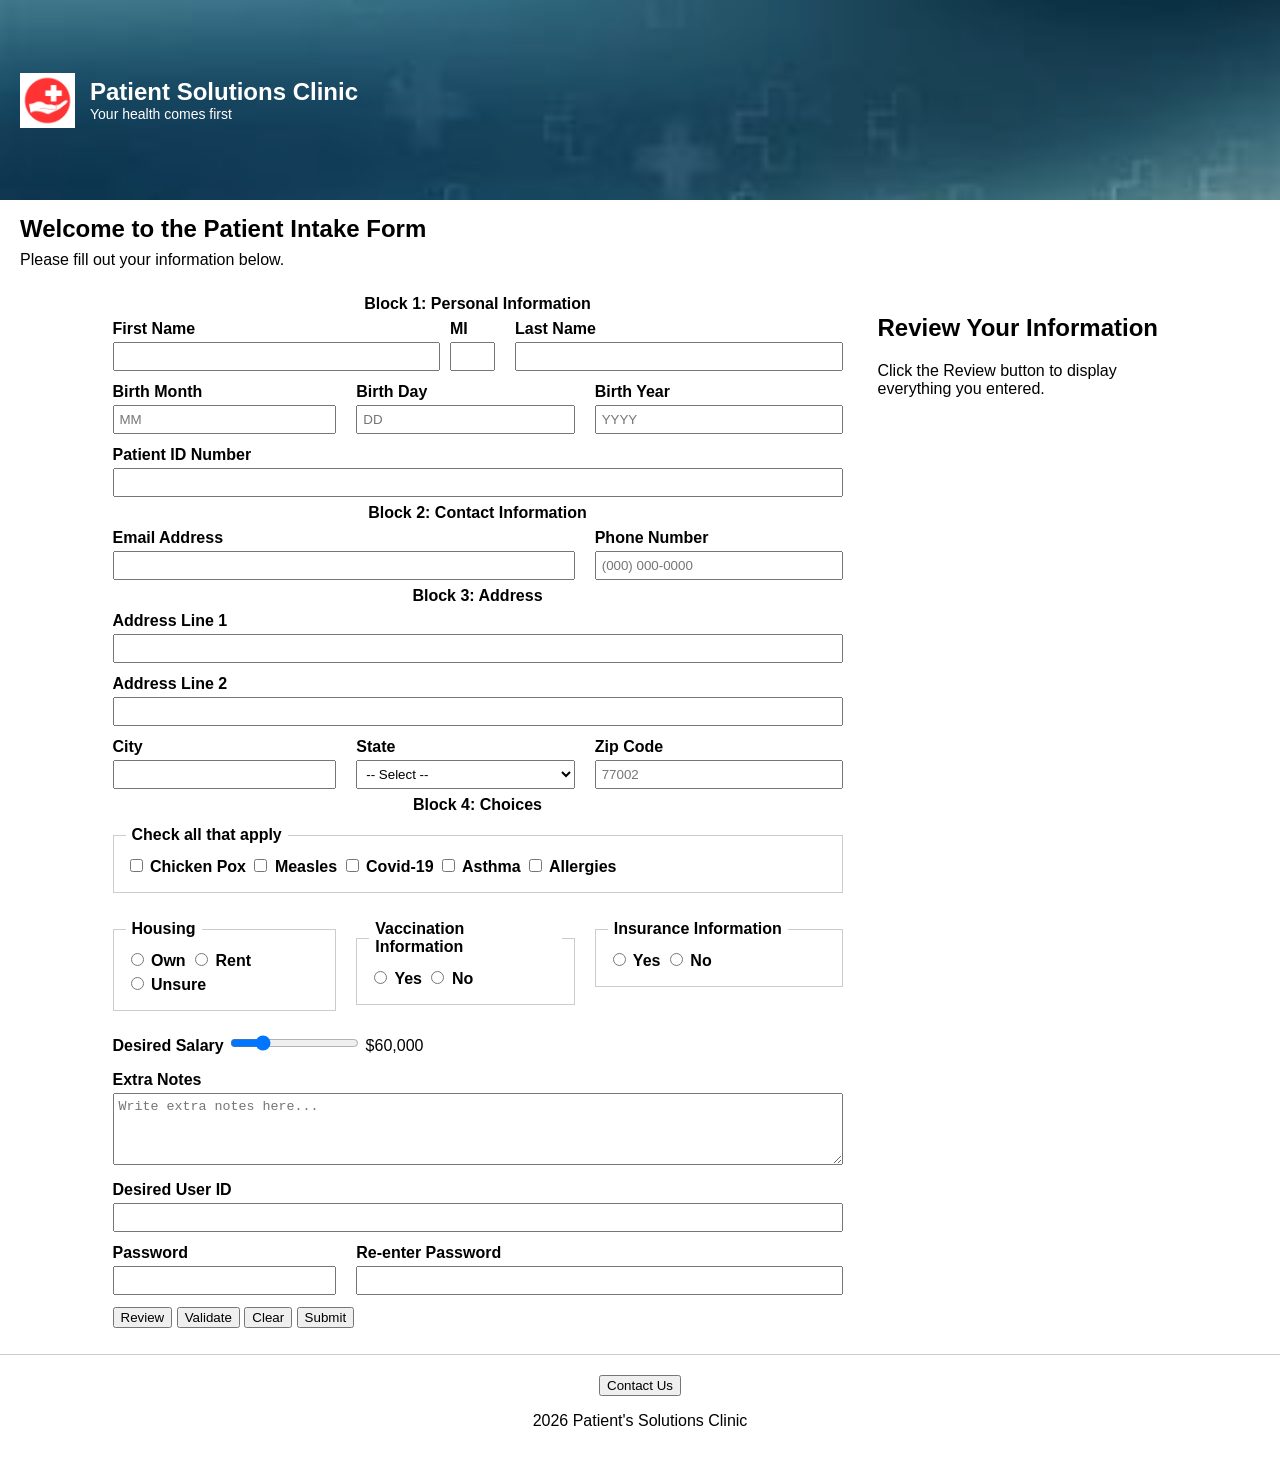
==== commit 866dce58: "review section not aligned" ====
--- a/index.html
+++ b/index.html
@@ -47,107 +47,122 @@
         <form id="intakeForm" action="Information has been sent.html" method="get">
             <table>
                 <tr>
-                    <th colspan="3">Block 1: Personal Information</th>
-                </tr>
-
-                <tr>
-                    <td>
-                        <label for="firstName">First Name</label>
-                        <input
-                            id="firstName"
-                            name="firstName"
-                            type="text"
-                            maxlength="30"
-                            pattern="[A-Za-z'-]{1,30}"
-                            title="Enter your first name. Use 1 to 30 letters, apostrophes, or dashes only."
-                            required>
-                        <span class="error" id="firstNameError"></span>
-                    </td>
-</tr>
-                    <td>
-                        <label for="middleInitial">Middle Initial</label>
-                        <input
-                            id="middleInitial"
-                            class="mi"
-                            name="middleInitial"
-                            type="text"
-                            maxlength="1"
-                            pattern="[A-Za-z]?"
-                            title="Enter one letter for your middle initial, or leave it blank.">
-                        <span class="error" id="middleInitialError"></span>
-                    </td>
-
-                    <td>
-                        <label for="lastName">Last Name</label>
-                        <input
-                            id="lastName"
-                            name="lastName"
-                            type="text"
-                            maxlength="30"
-                            pattern="[A-Za-z'-]{1,30}"
-                            title="Enter your last name. Use 1 to 30 letters, apostrophes, or dashes only."
-                            required>
-                        <span class="error" id="lastNameError"></span>
-                    </td>
-            
-                    <tr>
-                        <td>
-    <label for="birthMonth">Birth Month</label>
-    <input
-        id="birthMonth"
-        name="birthMonth"
-        type="text"
-        maxlength="2"
-        pattern="^(0[1-9]|1[0-2])$"
-        placeholder="MM"
-        title="Enter the month using 2 digits, from 01 to 12."
-        required>
-    <span class="error" id="birthMonthError"></span>
-</td>
-
-<td>
-    <label for="birthDay">Birth Day</label>
-    <input
-        id="birthDay"
-        name="birthDay"
-        type="text"
-        maxlength="2"
-        pattern="^(0[1-9]|[12][0-9]|3[01])$"
-        placeholder="DD"
-        title="Enter the day using 2 digits, from 01 to 31."
-        required>
-    <span class="error" id="birthDayError"></span>
-</td>
-
-<td>
-    <label for="birthYear">Birth Year</label>
-    <input
-        id="birthYear"
-        name="birthYear"
-        type="text"
-        maxlength="4"
-        pattern="^[0-9]{4}$"
-        placeholder="YYYY"
-        title="Enter the year using 4 digits."
-        required>
-    <span class="error" id="birthYearError"></span>
-</td>
-</tr>
-
-                  <tr>
-    <td colspan="3">
-        <label for="patientId">Patient ID Number</label>
-        <input
+    <section class="form-section">
+  <form id="intakeForm" action="Information has been sent.html" method="get">
+    <table>
+
+      <tr>
+        <th colspan="3">Block 1: Personal Information</th>
+      </tr>
+
+      <!-- NAME ROW -->
+      <tr>
+        <td colspan="3">
+          <div class="name-row">
+
+            <div class="name-field">
+              <label for="firstName">First Name</label>
+              <input
+                id="firstName"
+                name="firstName"
+                type="text"
+                maxlength="30"
+                pattern="[A-Za-z'-]{1,30}"
+                title="Enter your first name. Use 1 to 30 letters, apostrophes, or dashes only."
+                required>
+              <span class="error" id="firstNameError"></span>
+            </div>
+
+            <div class="mi-field">
+              <label for="middleInitial">MI</label>
+              <input
+                id="middleInitial"
+                name="middleInitial"
+                type="text"
+                class="mi"
+                maxlength="1"
+                pattern="[A-Za-z]?"
+                title="Enter one letter for your middle initial, or leave it blank.">
+              <span class="error" id="middleInitialError"></span>
+            </div>
+
+            <div class="name-field">
+              <label for="lastName">Last Name</label>
+              <input
+                id="lastName"
+                name="lastName"
+                type="text"
+                maxlength="30"
+                pattern="[A-Za-z'-]{1,30}"
+                title="Enter your last name. Use 1 to 30 letters, apostrophes, or dashes only."
+                required>
+              <span class="error" id="lastNameError"></span>
+            </div>
+
+          </div>
+        </td>
+      </tr>
+
+      <!-- BIRTH DATE ROW -->
+      <tr>
+        <td>
+          <label for="birthMonth">Birth Month</label>
+          <input
+            id="birthMonth"
+            name="birthMonth"
+            type="text"
+            maxlength="2"
+            pattern="^(0[1-9]|1[0-2])$"
+            placeholder="MM"
+            title="Enter the month using 2 digits, from 01 to 12."
+            required>
+          <span class="error" id="birthMonthError"></span>
+        </td>
+
+        <td>
+          <label for="birthDay">Birth Day</label>
+          <input
+            id="birthDay"
+            name="birthDay"
+            type="text"
+            maxlength="2"
+            pattern="^(0[1-9]|[12][0-9]|3[01])$"
+            placeholder="DD"
+            title="Enter the day using 2 digits, from 01 to 31."
+            required>
+          <span class="error" id="birthDayError"></span>
+        </td>
+
+        <td>
+          <label for="birthYear">Birth Year</label>
+          <input
+            id="birthYear"
+            name="birthYear"
+            type="text"
+            maxlength="4"
+            pattern="^[0-9]{4}$"
+            placeholder="YYYY"
+            title="Enter the year using 4 digits."
+            required>
+          <span class="error" id="birthYearError"></span>
+        </td>
+      </tr>
+
+      <!-- PATIENT ID ROW -->
+      <tr>
+        <td colspan="3">
+          <label for="patientId">Patient ID Number</label>
+          <input
             id="patientId"
             name="patientId"
             type="password"
             pattern="^[0-9]{9}$"
             title="Enter a 9-digit patient ID number."
             required>
-        <span class="error" id="patientIdError"></span>
-    </td>
-</tr>
-                   <tr>
+          <span class="error" id="patientIdError"></span>
+        </td>
+      </tr>
+
     <th colspan="3">Block 2: Contact Information</th>
 </tr>
 
--- a/style.css
+++ b/style.css
@@ -8,7 +8,6 @@
 /* HEADER */
 .top {
   position: relative;
-
   background-image: url("Images/crosses.jpg");
   background-size: cover;
   background-position: center;
@@ -64,9 +63,9 @@
 
 /* INTRO SECTION */
 .middle {
-  padding: 15px 20px 5px 20px; /* reduced bottom gap */
+  padding: 15px 20px 5px 20px;
   margin: 0;
-  min-height: 0; /* this removes the huge space */
+  min-height: 0;
 }
 
 .middle h2 {
@@ -77,24 +76,90 @@
   margin: 0;
 }
 
-/* FORM AREA */
+/* FORM AREA (CENTERED WITH REVIEW) */
 .container {
-  margin-top: 0;
-  padding-top: 0;
+  display: flex;
+  justify-content: center;
+  align-items: flex-start;
+  gap: 25px;
+
+  width: fit-content;
+  max-width: 100%;
+  margin: 0 auto;
+  padding: 20px;
 }
 
+/* FORM */
 .form-section {
-  margin-top: 0;
-  padding-top: 0;
+  width: 750px;
 }
 
-/* TABLE / FORM SPACING */
+/* REVIEW BOX */
+.review-section {
+  width: 300px;
+  flex-shrink: 0;
+}
+
+/* TABLE */
 table {
+  width: 100%;
+  border-collapse: collapse;
   margin-top: 0;
 }
 
+td {
+  padding: 6px 10px;
+  vertical-align: top;
+}
+
+label {
+  font-weight: 600;
+  display: inline-block;
+  margin-bottom: 4px;
+}
+
+/* INPUTS */
+input[type="text"],
+input[type="email"],
+input[type="password"],
+input[type="tel"],
+select,
+textarea {
+  width: 100%;
+  padding: 5px;
+  box-sizing: border-box;
+}
+
+/* NAME ROW */
+.name-row {
+  display: flex;
+  align-items: flex-end;
+  gap: 10px;
+}
+
+.name-field {
+  flex: 1;
+}
+
+.mi-field {
+  flex: 0 0 55px;
+}
+
+input.mi {
+  width: 45px;
+  text-align: center;
+}
+
+/* FIELDSET */
 fieldset {
-  margin-top: 5px;
+  border: 1px solid #ccc;
+  padding: 12px;
+  margin: 5px 0 10px 0;
+}
+
+legend {
+  font-weight: 700;
+  padding: 0 6px;
 }
 
 /* FOOTER */
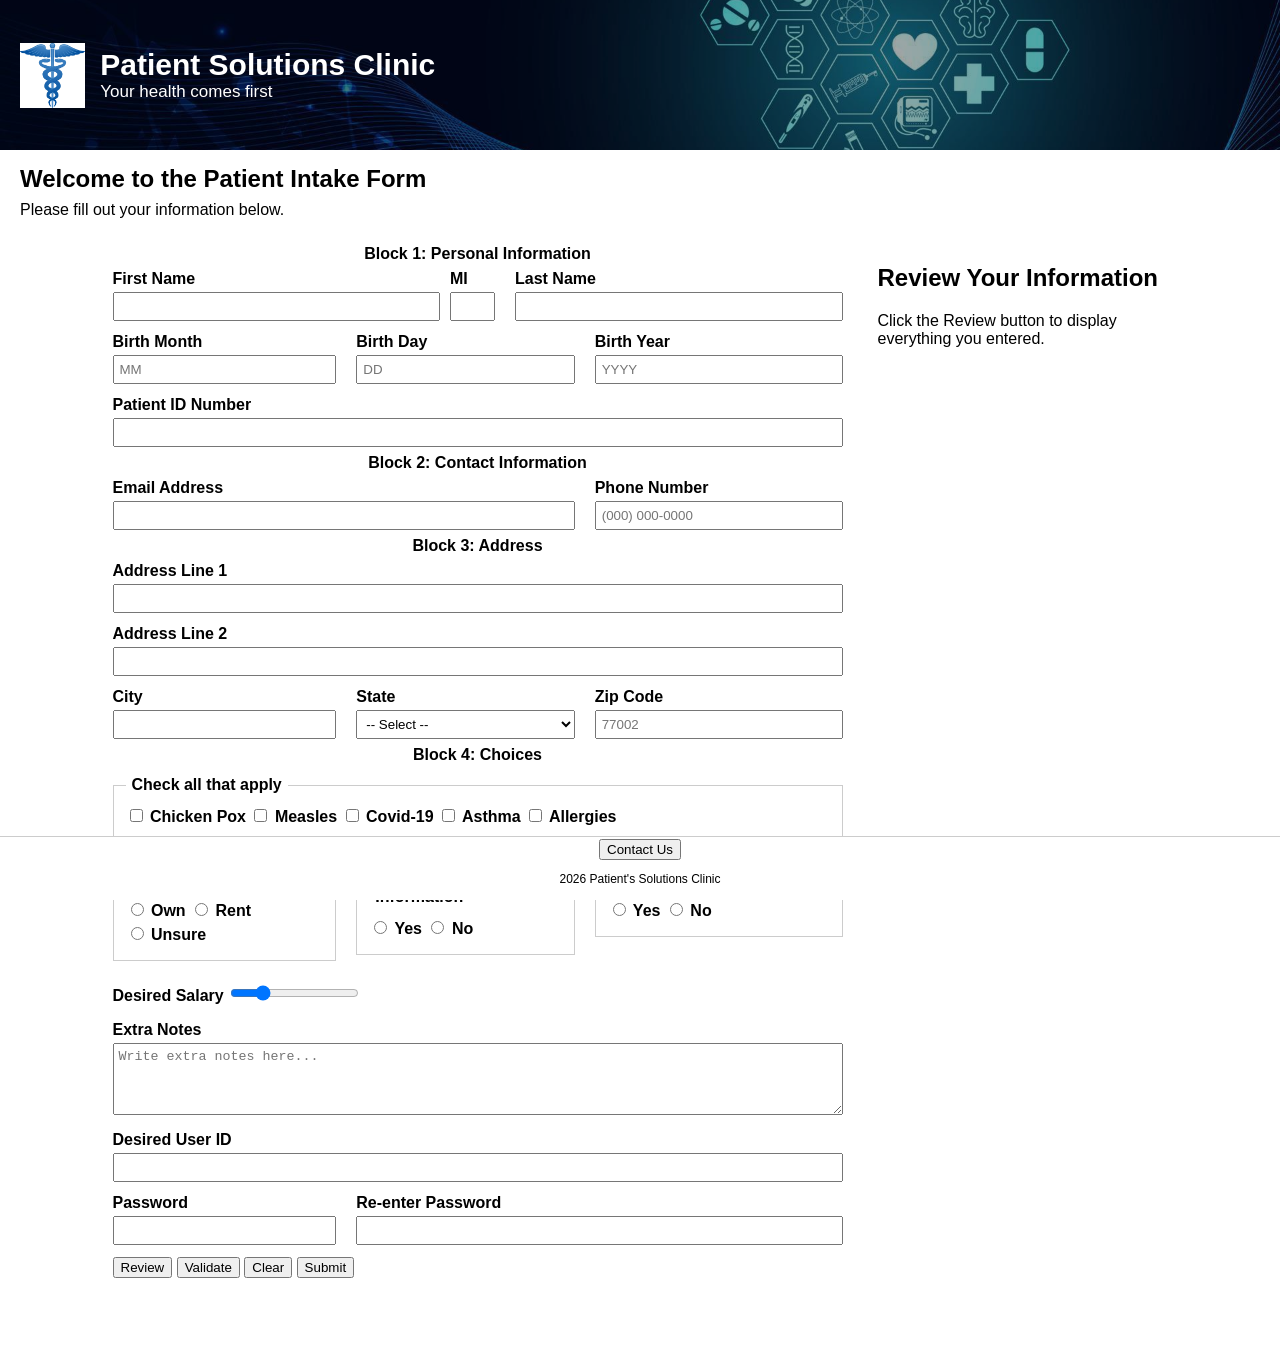
==== commit c33e1829: "iFrame and cookies added" ====
--- a/index.html
+++ b/index.html
@@ -1,416 +1,467 @@
-<!DOCTYPE html>
-<html lang="en">
-    
-<head>
-    <meta charset="UTF-8">
-    <meta name="viewport" content="width=device-width, initial-scale=1.0">
-    <!--
-        Program name: registrationForm.html
-        Author: Marco Viana Urrutia
-        Date created: Feb/20/2026
-        Date last edited: Apr/22/2026
-        Version: 5.5
-        Description: This is an intake form for new patients.
-    -->
-    <title>Patient Solutions Clinic</title>
-    <link rel="stylesheet" href="style.css">
-    <script src="script.js" defer></script>
-</head>
-
-<body>
-  <header>
-    <div class="top">
-
-        <!-- Background Overlay -->
-        <div class="overlay"></div>
-
-        <!-- Content inside header -->
-        <div class="header-content">
-            <img src="Images/cross-health-symbol.jpg" alt="Clinic Logo" class="logo">
-
-            <div class="header-text">    
-                <h1>Patient Solutions Clinic</h1>
-                <p>Your health comes first</p>
-            </div>
-        </div>
-    </div>
-</header>
-
-<!-- Main Section -->
-<div class="middle">
-    <h2>Welcome to the Patient Intake Form</h2>
-    <p>Please fill out your information below.</p>
-</div>
-
-<main class="container">
-    <section class="form-section">
-        <form id="intakeForm" action="Information has been sent.html" method="get">
-            <table>
-                <tr>
-    <section class="form-section">
-  <form id="intakeForm" action="Information has been sent.html" method="get">
-    <table>
-
-      <tr>
-        <th colspan="3">Block 1: Personal Information</th>
-      </tr>
-
-      <!-- NAME ROW -->
-      <tr>
-        <td colspan="3">
-          <div class="name-row">
-
-            <div class="name-field">
-              <label for="firstName">First Name</label>
-              <input
-                id="firstName"
-                name="firstName"
-                type="text"
-                maxlength="30"
-                pattern="[A-Za-z'-]{1,30}"
-                title="Enter your first name. Use 1 to 30 letters, apostrophes, or dashes only."
-                required>
-              <span class="error" id="firstNameError"></span>
-            </div>
-
-            <div class="mi-field">
-              <label for="middleInitial">MI</label>
-              <input
-                id="middleInitial"
-                name="middleInitial"
-                type="text"
-                class="mi"
-                maxlength="1"
-                pattern="[A-Za-z]?"
-                title="Enter one letter for your middle initial, or leave it blank.">
-              <span class="error" id="middleInitialError"></span>
-            </div>
-
-            <div class="name-field">
-              <label for="lastName">Last Name</label>
-              <input
-                id="lastName"
-                name="lastName"
-                type="text"
-                maxlength="30"
-                pattern="[A-Za-z'-]{1,30}"
-                title="Enter your last name. Use 1 to 30 letters, apostrophes, or dashes only."
-                required>
-              <span class="error" id="lastNameError"></span>
-            </div>
-
-          </div>
-        </td>
-      </tr>
-
-      <!-- BIRTH DATE ROW -->
-      <tr>
-        <td>
-          <label for="birthMonth">Birth Month</label>
-          <input
-            id="birthMonth"
-            name="birthMonth"
-            type="text"
-            maxlength="2"
-            pattern="^(0[1-9]|1[0-2])$"
-            placeholder="MM"
-            title="Enter the month using 2 digits, from 01 to 12."
-            required>
-          <span class="error" id="birthMonthError"></span>
-        </td>
-
-        <td>
-          <label for="birthDay">Birth Day</label>
-          <input
-            id="birthDay"
-            name="birthDay"
-            type="text"
-            maxlength="2"
-            pattern="^(0[1-9]|[12][0-9]|3[01])$"
-            placeholder="DD"
-            title="Enter the day using 2 digits, from 01 to 31."
-            required>
-          <span class="error" id="birthDayError"></span>
-        </td>
-
-        <td>
-          <label for="birthYear">Birth Year</label>
-          <input
-            id="birthYear"
-            name="birthYear"
-            type="text"
-            maxlength="4"
-            pattern="^[0-9]{4}$"
-            placeholder="YYYY"
-            title="Enter the year using 4 digits."
-            required>
-          <span class="error" id="birthYearError"></span>
-        </td>
-      </tr>
-
-      <!-- PATIENT ID ROW -->
-      <tr>
-        <td colspan="3">
-          <label for="patientId">Patient ID Number</label>
-          <input
-            id="patientId"
-            name="patientId"
-            type="password"
-            pattern="^[0-9]{9}$"
-            title="Enter a 9-digit patient ID number."
-            required>
-          <span class="error" id="patientIdError"></span>
-        </td>
-      </tr>
-
-    <th colspan="3">Block 2: Contact Information</th>
-</tr>
-
-<tr>
-    <td colspan="2">
-        <label for="email">Email Address</label>
-        <input
-            id="email"
-            name="email"
-            type="email"
-            pattern="^[a-zA-Z0-9._%+-]+@[a-z0-9.-]+\.[a-z]{2,}$"
-            title="Enter email in the format name@domain.tld."
-            required>
-        <span class="error" id="emailError"></span>
-    </td>
-
-    <td>
-        <label for="phone">Phone Number</label>
-        <input
-            id="phone"
-            name="phone"
-            type="tel"
-            pattern="[0-9]{10}"
-            placeholder="(000) 000-0000"
-            title="Optional. Enter a 10-digit phone number.">
-        <span class="error" id="phoneError"></span>
-    </td>
-</tr>
-
-                   <tr>
-    <th colspan="3">Block 3: Address</th>
-</tr>
-
-<tr>
-    <td colspan="3">
-        <label for="addr1">Address Line 1</label>
-        <input
-            id="addr1"
-            name="addr1"
-            type="text"
-            minlength="2"
-            maxlength="30"
-            title="Required. Enter your address line 1 using 2 to 30 characters."
-            required>
-        <span class="error" id="addr1Error"></span>
-    </td>
-</tr>
-
-<tr>
-    <td colspan="3">
-        <label for="addr2">Address Line 2</label>
-        <input
-            id="addr2"
-            name="addr2"
-            type="text"
-            minlength="2"
-            maxlength="30"
-            title="Optional. If entered, use 2 to 30 characters.">
-        <span class="error" id="addr2Error"></span>
-    </td>
-</tr>
-
-<tr>
-    <td>
-        <label for="city">City</label>
-        <input
-            id="city"
-            name="city"
-            type="text"
-            minlength="2"
-            maxlength="30"
-            pattern="[A-Za-z .'-]{2,30}"
-            title="Enter your city using letters, spaces, apostrophes, or dashes (2–30 characters)."
-            required>
-        <span class="error" id="cityError"></span>
-    </td>
-
-    <td>
-        <label for="state">State</label>
-        <select id="state" name="state" title="Choose your state." required>
-            <option value="">-- Select --</option>
-            <!-- your options stay the same -->
-        </select>
-        <span class="error" id="stateError"></span>
-    </td>
-
-    <td>
-        <label for="zip">Zip Code</label>
-        <input
-            id="zip"
-            name="zip"
-            type="text"
-            maxlength="5"
-            pattern="^[0-9]{5}$"
-            placeholder="77002"
-            title="Enter exactly 5 digits."
-            required>
-        <span class="error" id="zipError"></span>
-    </td>
-</tr>
-
-          <tr>
-    <th colspan="3">Block 4: Choices</th>
-</tr>
-
-<tr>
-    <td colspan="3">
-        <fieldset>
-            <legend>Check all that apply</legend>
-            <div class="inline-group">
-                <label><input type="checkbox" name="history" value="Chicken Pox"> Chicken Pox</label>
-                <label><input type="checkbox" name="history" value="Measles"> Measles</label>
-                <label><input type="checkbox" name="history" value="Covid-19"> Covid-19</label>
-                <label><input type="checkbox" name="history" value="Asthma"> Asthma</label>
-                <label><input type="checkbox" name="history" value="Allergies"> Allergies</label>
-            </div>
-        </fieldset>
-    </td>
-</tr>
-
-<tr>
-    <td>
-        <fieldset>
-            <legend>Housing</legend>
-            <label><input type="radio" name="housing" value="Own"> Own</label>
-            <label><input type="radio" name="housing" value="Rent"> Rent</label>
-            <label><input type="radio" name="housing" value="Unsure"> Unsure</label>
-            <span class="error" id="housingError"></span>
-        </fieldset>
-    </td>
-
-    <td>
-        <fieldset>
-            <legend>Vaccination Information</legend>
-            <label><input type="radio" name="vaccinated" value="Yes"> Yes</label>
-            <label><input type="radio" name="vaccinated" value="No"> No</label>
-            <span class="error" id="vaccinatedError"></span>
-        </fieldset>
-    </td>
-
-    <td>
-        <fieldset>
-            <legend>Insurance Information</legend>
-            <label><input type="radio" name="insured" value="Yes"> Yes</label>
-            <label><input type="radio" name="insured" value="No"> No</label>
-            <span class="error" id="insuredError"></span>
-        </fieldset>
-    </td>
-</tr>
-
-<tr>
-    <td colspan="3">
-        <label for="salaryRange">Desired Salary</label>
-        <input
-            type="range"
-            id="salaryRange"
-            name="salaryRange"
-            min="20000"
-            max="200000"
-            step="5000"
-            value="60000"
-            title="Move the slider to choose your desired salary.">
-        <span id="salaryOutput"></span>
-        <span class="error" id="salaryRangeError"></span>
-    </td>
-</tr>
-
-<tr>
-    <td colspan="3">
-        <label for="notes">Extra Notes</label>
-        <textarea
-            id="notes"
-            name="notes"
-            rows="4"
-            placeholder="Write extra notes here..."
-            title="This box is optional. You can type extra information here."></textarea>
-        <span class="error" id="notesError"></span>
-    </td>
-</tr>
-
-<tr>
-    <td colspan="3">
-        <label for="userId">Desired User ID</label>
-        <input
-            id="userId"
-            name="userId"
-            type="text"
-            pattern="^[A-Za-z][A-Za-z0-9_-]{4,19}$"
-            title="Use 5 to 20 characters. Start with a letter. Use letters, numbers, underscores, or dashes only."
-            required>
-        <span class="error" id="userIdError"></span>
-    </td>
-</tr>
-
-<tr>
-    <td>
-        <label for="password">Password</label>
-        <input
-            id="password"
-            name="password"
-            type="password"
-            pattern="^(?=.*[a-z])(?=.*[A-Z])(?=.*[0-9]).{8,30}$"
-            title="Password must be 8 to 30 characters and include at least one uppercase letter, one lowercase letter, and one number."
-            required>
-        <span class="error" id="passwordError"></span>
-    </td>
-
-    <td colspan="2">
-        <label for="password2">Re-enter Password</label>
-        <input
-            id="password2"
-            name="password2"
-            type="password"
-            title="Type the same password again."
-            required>
-        <span class="error" id="password2Error"></span>
-    </td>
-</tr>
-
-<tr>
-    <td colspan="3">
-        <div class="actions">
-            <button type="button" id="reviewBtn">Review</button>
-            <button type="button" id="validateBtn">Validate</button>
-            <button type="reset">Clear</button>
-            <button type="submit" id="submitBtn">Submit</button>
-        </div>
-    </td>
-</tr>
-</table>
-
-</form>
-        </section>
-
-        <section class="review-section">
-            <h2>Review Your Information</h2>
-            <p>Click the Review button to display everything you entered.</p>
-            <div id="reviewContent"></div>
-        </section>
-    </main>
-    <!-- Footer -->
-    <footer>
-    <div class="bottom">
-        <div>
-            <button type="button" onclick="alert('Phone Number: (555) 123-4567')">Contact Us</button>
-        </div>
-            <p class="hint">2026 Patient's Solutions Clinic</p>
-        </div>
-    </footer>
-</body>
+<!DOCTYPE html>
+<html lang="en">
+    
+<head>
+    <meta charset="UTF-8">
+    <meta name="viewport" content="width=device-width, initial-scale=1.0">
+    <!--
+        Program name: registrationForm.html
+        Author: Marco Viana Urrutia
+        Date created: Feb/20/2026
+        Date last edited: Apr/22/2026
+        Version: 5.5
+        Description: This is an intake form for new patients.
+    -->
+    <title>Patient Solutions Clinic</title>
+    <link rel="stylesheet" href="style.css">
+    <script src="script.js" defer></script>
+</head>
+
+<body>
+  <header>
+    <div class="top">
+
+        <!-- Background Overlay -->
+        <div class="overlay"></div>
+
+        <!-- Content inside header -->
+        <div class="header-content">
+            <img src="Images/blue-med-symbol.jpg" alt="Clinic Logo" class="logo">
+
+            <div class="header-text">    
+                <h1>Patient Solutions Clinic</h1>
+                <p>Your health comes first</p>
+            </div>
+        </div>
+    </div>
+</header>
+
+<!-- Main Section -->
+<div class="middle">
+    <h2>Welcome to the Patient Intake Form</h2>
+    <p>Please fill out your information below.</p>
+</div>
+
+<main class="container">
+    <section class="form-section">
+        <form id="intakeForm" action="Information has been sent.html" method="get">
+            <table>
+                <tr>
+    <section class="form-section">
+  <form id="intakeForm" action="Information has been sent.html" method="get">
+    <table>
+
+      <tr>
+        <th colspan="3">Block 1: Personal Information</th>
+      </tr>
+
+      <!-- NAME ROW -->
+      <tr>
+        <td colspan="3">
+          <div class="name-row">
+
+            <div class="name-field">
+              <label for="firstName">First Name</label>
+              <input
+                id="firstName"
+                name="firstName"
+                type="text"
+                maxlength="30"
+                pattern="[A-Za-z'-]{1,30}"
+                title="Enter your first name. Use 1 to 30 letters, apostrophes, or dashes only."
+                required>
+              <span class="error" id="firstNameError"></span>
+            </div>
+
+            <div class="mi-field">
+              <label for="middleInitial">MI</label>
+              <input
+                id="middleInitial"
+                name="middleInitial"
+                type="text"
+                class="mi"
+                maxlength="1"
+                pattern="[A-Za-z]?"
+                title="Enter one letter for your middle initial, or leave it blank.">
+              <span class="error" id="middleInitialError"></span>
+            </div>
+
+            <div class="name-field">
+              <label for="lastName">Last Name</label>
+              <input
+                id="lastName"
+                name="lastName"
+                type="text"
+                maxlength="30"
+                pattern="[A-Za-z'-]{1,30}"
+                title="Enter your last name. Use 1 to 30 letters, apostrophes, or dashes only."
+                required>
+              <span class="error" id="lastNameError"></span>
+            </div>
+
+          </div>
+        </td>
+      </tr>
+
+      <!-- BIRTH DATE ROW -->
+      <tr>
+        <td>
+          <label for="birthMonth">Birth Month</label>
+          <input
+            id="birthMonth"
+            name="birthMonth"
+            type="text"
+            maxlength="2"
+            pattern="^(0[1-9]|1[0-2])$"
+            placeholder="MM"
+            title="Enter the month using 2 digits, from 01 to 12."
+            required>
+          <span class="error" id="birthMonthError"></span>
+        </td>
+
+        <td>
+          <label for="birthDay">Birth Day</label>
+          <input
+            id="birthDay"
+            name="birthDay"
+            type="text"
+            maxlength="2"
+            pattern="^(0[1-9]|[12][0-9]|3[01])$"
+            placeholder="DD"
+            title="Enter the day using 2 digits, from 01 to 31."
+            required>
+          <span class="error" id="birthDayError"></span>
+        </td>
+
+        <td>
+          <label for="birthYear">Birth Year</label>
+          <input
+            id="birthYear"
+            name="birthYear"
+            type="text"
+            maxlength="4"
+            pattern="^[0-9]{4}$"
+            placeholder="YYYY"
+            title="Enter the year using 4 digits."
+            required>
+          <span class="error" id="birthYearError"></span>
+        </td>
+      </tr>
+
+      <!-- PATIENT ID ROW -->
+      <tr>
+        <td colspan="3">
+          <label for="patientId">Patient ID Number</label>
+          <input
+            id="patientId"
+            name="patientId"
+            type="password"
+            pattern="^[0-9]{9}$"
+            title="Enter a 9-digit patient ID number."
+            required>
+          <span class="error" id="patientIdError"></span>
+        </td>
+      </tr>
+
+    <th colspan="3">Block 2: Contact Information</th>
+</tr>
+
+<tr>
+    <td colspan="2">
+        <label for="email">Email Address</label>
+        <input
+            id="email"
+            name="email"
+            type="email"
+            pattern="^[a-zA-Z0-9._%+-]+@[a-z0-9.-]+\.[a-z]{2,}$"
+            title="Enter email in the format name@domain.tld."
+            required>
+        <span class="error" id="emailError"></span>
+    </td>
+
+    <td>
+        <label for="phone">Phone Number</label>
+        <input
+            id="phone"
+            name="phone"
+            type="tel"
+            pattern="[0-9]{10}"
+            placeholder="(000) 000-0000"
+            title="Optional. Enter a 10-digit phone number.">
+        <span class="error" id="phoneError"></span>
+    </td>
+</tr>
+
+                   <tr>
+    <th colspan="3">Block 3: Address</th>
+</tr>
+
+<tr>
+    <td colspan="3">
+        <label for="addr1">Address Line 1</label>
+        <input
+            id="addr1"
+            name="addr1"
+            type="text"
+            minlength="2"
+            maxlength="30"
+            title="Required. Enter your address line 1 using 2 to 30 characters."
+            required>
+        <span class="error" id="addr1Error"></span>
+    </td>
+</tr>
+
+<tr>
+    <td colspan="3">
+        <label for="addr2">Address Line 2</label>
+        <input
+            id="addr2"
+            name="addr2"
+            type="text"
+            minlength="2"
+            maxlength="30"
+            title="Optional. If entered, use 2 to 30 characters.">
+        <span class="error" id="addr2Error"></span>
+    </td>
+</tr>
+
+<tr>
+    <td>
+        <label for="city">City</label>
+        <input
+            id="city"
+            name="city"
+            type="text"
+            minlength="2"
+            maxlength="30"
+            pattern="[A-Za-z .'-]{2,30}"
+            title="Enter your city using letters, spaces, apostrophes, or dashes (2–30 characters)."
+            required>
+        <span class="error" id="cityError"></span>
+    </td>
+
+    <td>
+        <label for="state">State</label>
+        <select id="state" name="state" title="Choose your state." required>
+          <option value="">-- Select --</option>
+            <option value="AL">Alabama</option>
+            <option value="AK">Alaska</option>
+            <option value="AZ">Arizona</option>
+            <option value="AR">Arkansas</option>
+            <option value="CA">California</option>
+            <option value="CO">Colorado</option>
+            <option value="CT">Connecticut</option>
+            <option value="DE">Delaware</option>
+            <option value="DC">District of Columbia</option>
+            <option value="FL">Florida</option>
+            <option value="GA">Georgia</option>
+            <option value="HI">Hawaii</option>
+            <option value="ID">Idaho</option>
+            <option value="IL">Illinois</option>
+            <option value="IN">Indiana</option>
+            <option value="IA">Iowa</option>
+            <option value="KS">Kansas</option>
+            <option value="KY">Kentucky</option>
+            <option value="LA">Louisiana</option>
+            <option value="ME">Maine</option>
+            <option value="MD">Maryland</option>
+            <option value="MA">Massachusetts</option>
+            <option value="MI">Michigan</option>
+            <option value="MN">Minnesota</option>
+            <option value="MS">Mississippi</option>
+            <option value="MO">Missouri</option>
+            <option value="MT">Montana</option>
+            <option value="NE">Nebraska</option>
+            <option value="NV">Nevada</option>
+            <option value="NH">New Hampshire</option>
+            <option value="NJ">New Jersey</option>
+            <option value="NM">New Mexico</option>
+            <option value="NY">New York</option>
+            <option value="NC">North Carolina</option>
+            <option value="ND">North Dakota</option>
+            <option value="OH">Ohio</option>
+            <option value="OK">Oklahoma</option>
+            <option value="OR">Oregon</option>
+            <option value="PA">Pennsylvania</option>
+            <option value="RI">Rhode Island</option>
+            <option value="SC">South Carolina</option>
+            <option value="SD">South Dakota</option>
+            <option value="TN">Tennessee</option>
+           <option value="TX">Texas</option>
+           <option value="UT">Utah</option>
+            <option value="VT">Vermont</option>
+            <option value="VA">Virginia</option>
+            <option value="WA">Washington</option>
+            <option value="WV">West Virginia</option>
+            <option value="WI">Wisconsin</option>
+            <option value="WY">Wyoming</option>
+            <option value="PR">Puerto Rico</option>
+        </select>
+        <span class="error" id="stateError"></span>
+    </td>
+
+    <td>
+        <label for="zip">Zip Code</label>
+        <input
+            id="zip"
+            name="zip"
+            type="text"
+            maxlength="5"
+            pattern="^[0-9]{5}$"
+            placeholder="77002"
+            title="Enter exactly 5 digits."
+            required>
+        <span class="error" id="zipError"></span>
+    </td>
+</tr>
+
+          <tr>
+    <th colspan="3">Block 4: Choices</th>
+</tr>
+
+<tr>
+    <td colspan="3">
+        <fieldset>
+            <legend>Check all that apply</legend>
+            <div class="inline-group">
+                <label><input type="checkbox" name="history" value="Chicken Pox"> Chicken Pox</label>
+                <label><input type="checkbox" name="history" value="Measles"> Measles</label>
+                <label><input type="checkbox" name="history" value="Covid-19"> Covid-19</label>
+                <label><input type="checkbox" name="history" value="Asthma"> Asthma</label>
+                <label><input type="checkbox" name="history" value="Allergies"> Allergies</label>
+            </div>
+        </fieldset>
+    </td>
+</tr>
+
+<tr>
+    <td>
+        <fieldset>
+            <legend>Housing</legend>
+            <label><input type="radio" name="housing" value="Own"> Own</label>
+            <label><input type="radio" name="housing" value="Rent"> Rent</label>
+            <label><input type="radio" name="housing" value="Unsure"> Unsure</label>
+            <span class="error" id="housingError"></span>
+        </fieldset>
+    </td>
+
+    <td>
+        <fieldset>
+            <legend>Vaccination Information</legend>
+            <label><input type="radio" name="vaccinated" value="Yes"> Yes</label>
+            <label><input type="radio" name="vaccinated" value="No"> No</label>
+            <span class="error" id="vaccinatedError"></span>
+        </fieldset>
+    </td>
+
+    <td>
+        <fieldset>
+            <legend>Insurance Information</legend>
+            <label><input type="radio" name="insured" value="Yes"> Yes</label>
+            <label><input type="radio" name="insured" value="No"> No</label>
+            <span class="error" id="insuredError"></span>
+        </fieldset>
+    </td>
+</tr>
+
+<tr>
+    <td colspan="3">
+        <label for="salaryRange">Desired Salary</label>
+        <input
+            type="range"
+            id="salaryRange"
+            name="salaryRange"
+            min="20000"
+            max="200000"
+            step="5000"
+            value="60000"
+            title="Move the slider to choose your desired salary.">
+        <span id="salaryOutput"></span>
+        <span class="error" id="salaryRangeError"></span>
+    </td>
+</tr>
+
+<tr>
+    <td colspan="3">
+        <label for="notes">Extra Notes</label>
+        <textarea
+            id="notes"
+            name="notes"
+            rows="4"
+            placeholder="Write extra notes here..."
+            title="This box is optional. You can type extra information here."></textarea>
+        <span class="error" id="notesError"></span>
+    </td>
+</tr>
+
+<tr>
+    <td colspan="3">
+        <label for="userId">Desired User ID</label>
+        <input
+            id="userId"
+            name="userId"
+            type="text"
+            pattern="^[A-Za-z][A-Za-z0-9_-]{4,19}$"
+            title="Use 5 to 20 characters. Start with a letter. Use letters, numbers, underscores, or dashes only."
+            required>
+        <span class="error" id="userIdError"></span>
+    </td>
+</tr>
+
+<tr>
+    <td>
+        <label for="password">Password</label>
+        <input
+            id="password"
+            name="password"
+            type="password"
+            pattern="^(?=.*[a-z])(?=.*[A-Z])(?=.*[0-9]).{8,30}$"
+            title="Password must be 8 to 30 characters and include at least one uppercase letter, one lowercase letter, and one number."
+            required>
+        <span class="error" id="passwordError"></span>
+    </td>
+
+    <td colspan="2">
+        <label for="password2">Re-enter Password</label>
+        <input
+            id="password2"
+            name="password2"
+            type="password"
+            title="Type the same password again."
+            required>
+        <span class="error" id="password2Error"></span>
+    </td>
+</tr>
+
+<tr>
+    <td colspan="3">
+        <div class="actions">
+            <button type="button" id="reviewBtn">Review</button>
+            <button type="button" id="validateBtn">Validate</button>
+            <button type="reset">Clear</button>
+            <button type="submit" id="submitBtn">Submit</button>
+        </div>
+    </td>
+</tr>
+</table>
+
+</form>
+        </section>
+
+        <section class="review-section">
+            <h2>Review Your Information</h2>
+            <p>Click the Review button to display everything you entered.</p>
+            <div id="reviewContent"></div>
+        </section>
+    </main>
+    <!-- Footer -->
+    <footer>
+    <div class="bottom">
+        <div>
+            <button type="button" onclick="alert('Phone Number: (555) 123-4567')">Contact Us</button>
+        </div>
+            <p class="hint">2026 Patient's Solutions Clinic</p>
+        </div>
+    </footer>
+</body>
 </html>
--- a/style.css
+++ b/style.css
@@ -1,170 +1,183 @@
-/* GENERAL */
-body {
-  font-family: Arial, sans-serif;
-  margin: 0;
-  padding: 0;
-}
-
-/* HEADER */
-.top {
-  position: relative;
-  background-image: url("Images/crosses.jpg");
-  background-size: cover;
-  background-position: center;
-  background-repeat: no-repeat;
-
-  height: 200px;
-
-  display: flex;
-  align-items: center;
-}
-
-/* DARK OVERLAY */
-.overlay {
-  position: absolute;
-  inset: 0;
-  background: rgba(0, 0, 0, 0.35);
-  z-index: 1;
-}
-
-/* HEADER CONTENT */
-.header-content {
-  position: relative;
-  z-index: 2;
-
-  display: flex;
-  align-items: center;
-  gap: 15px;
-
-  padding: 0 20px;
-  width: 100%;
-}
-
-/* LOGO */
-.logo {
-  height: 55px;
-  width: auto;
-}
-
-/* HEADER TEXT */
-.header-text {
-  color: white;
-}
-
-.header-text h1 {
-  margin: 0;
-  font-size: 24px;
-}
-
-.header-text p {
-  margin: 0;
-  font-size: 14px;
-}
-
-/* INTRO SECTION */
-.middle {
-  padding: 15px 20px 5px 20px;
-  margin: 0;
-  min-height: 0;
-}
-
-.middle h2 {
-  margin: 0 0 8px 0;
-}
-
-.middle p {
-  margin: 0;
-}
-
-/* FORM AREA (CENTERED WITH REVIEW) */
-.container {
-  display: flex;
-  justify-content: center;
-  align-items: flex-start;
-  gap: 25px;
-
-  width: fit-content;
-  max-width: 100%;
-  margin: 0 auto;
-  padding: 20px;
-}
-
-/* FORM */
-.form-section {
-  width: 750px;
-}
-
-/* REVIEW BOX */
-.review-section {
-  width: 300px;
-  flex-shrink: 0;
-}
-
-/* TABLE */
-table {
-  width: 100%;
-  border-collapse: collapse;
-  margin-top: 0;
-}
-
-td {
-  padding: 6px 10px;
-  vertical-align: top;
-}
-
-label {
-  font-weight: 600;
-  display: inline-block;
-  margin-bottom: 4px;
-}
-
-/* INPUTS */
-input[type="text"],
-input[type="email"],
-input[type="password"],
-input[type="tel"],
-select,
-textarea {
-  width: 100%;
-  padding: 5px;
-  box-sizing: border-box;
-}
-
-/* NAME ROW */
-.name-row {
-  display: flex;
-  align-items: flex-end;
-  gap: 10px;
-}
-
-.name-field {
-  flex: 1;
-}
-
-.mi-field {
-  flex: 0 0 55px;
-}
-
-input.mi {
-  width: 45px;
-  text-align: center;
-}
-
-/* FIELDSET */
-fieldset {
-  border: 1px solid #ccc;
-  padding: 12px;
-  margin: 5px 0 10px 0;
-}
-
-legend {
-  font-weight: 700;
-  padding: 0 6px;
-}
-
-/* FOOTER */
-.bottom {
-  border-top: 1px solid #ccc;
-  text-align: center;
-  padding: 20px;
+/* GENERAL */
+body {
+  font-family: Arial, sans-serif;
+  margin: 0;
+  padding: 0 0 45px 0;
+}
+
+/* HEADER */
+.top {
+  position: sticky;
+  top: 0;
+  z-index: 1000;
+
+  height: 150px;
+
+  background-image: url("Images/background.jpg");
+  background-size: cover;
+  background-position: center;
+  background-repeat: no-repeat;
+
+  display: flex;
+  align-items: center;
+}
+
+/* DARK OVERLAY */
+.overlay {
+  position: absolute;
+  inset: 0;
+  background: rgba(0, 0, 0, 0.35);
+  z-index: 1;
+}
+
+/* HEADER CONTENT */
+.header-content {
+  position: relative;
+  z-index: 2;
+
+  display: flex;
+  align-items: center;
+  gap: 15px;
+
+  width: 100%;
+  padding: 0 20px;
+}
+
+/* LOGO */
+.logo {
+  height: 65px;
+  width: auto;
+}
+
+/* HEADER TEXT */
+.header-text {
+  color: white;
+}
+
+.header-text h1 {
+  margin: 0;
+  font-size: 30px;
+}
+
+.header-text p {
+  margin: 0;
+  font-size: 17px;
+}
+
+/* INTRO SECTION */
+.middle {
+  margin: 0;
+  padding: 15px 20px 5px;
+}
+
+.middle h2 {
+  margin: 0 0 8px;
+}
+
+.middle p {
+  margin: 0;
+}
+
+/* FORM AREA */
+.container {
+  display: flex;
+  justify-content: center;
+  align-items: flex-start;
+  gap: 25px;
+
+  width: fit-content;
+  max-width: 100%;
+  margin: 0 auto;
+  padding: 20px;
+}
+
+/* FORM */
+.form-section {
+  width: 750px;
+}
+
+/* REVIEW BOX */
+.review-section {
+  width: 300px;
+  flex-shrink: 0;
+}
+
+/* TABLE */
+table {
+  width: 100%;
+  border-collapse: collapse;
+  margin-top: 0;
+}
+
+td {
+  padding: 6px 10px;
+  vertical-align: top;
+}
+
+label {
+  display: inline-block;
+  margin-bottom: 4px;
+  font-weight: 600;
+}
+
+/* INPUTS */
+input[type="text"],
+input[type="email"],
+input[type="password"],
+input[type="tel"],
+select,
+textarea {
+  width: 100%;
+  padding: 5px;
+  box-sizing: border-box;
+}
+
+/* NAME ROW */
+.name-row {
+  display: flex;
+  align-items: flex-end;
+  gap: 10px;
+}
+
+.name-field {
+  flex: 1;
+}
+
+.mi-field {
+  flex: 0 0 55px;
+}
+
+input.mi {
+  width: 45px;
+  text-align: center;
+}
+
+/* FIELDSET */
+fieldset {
+  border: 1px solid #ccc;
+  margin: 5px 0 10px;
+  padding: 12px;
+}
+
+legend {
+  padding: 0 6px;
+  font-weight: 700;
+}
+
+/* FOOTER */
+footer,
+.bottom {
+  position: fixed;
+  bottom: 0;
+  left: 0;
+  z-index: 1000;
+
+  width: 100%;
+
+  background-color: white;
+  border-top: 1px solid #ccc;
+
+  padding: 2px 0;
+  text-align: center;
+  font-size: 12px;
 }
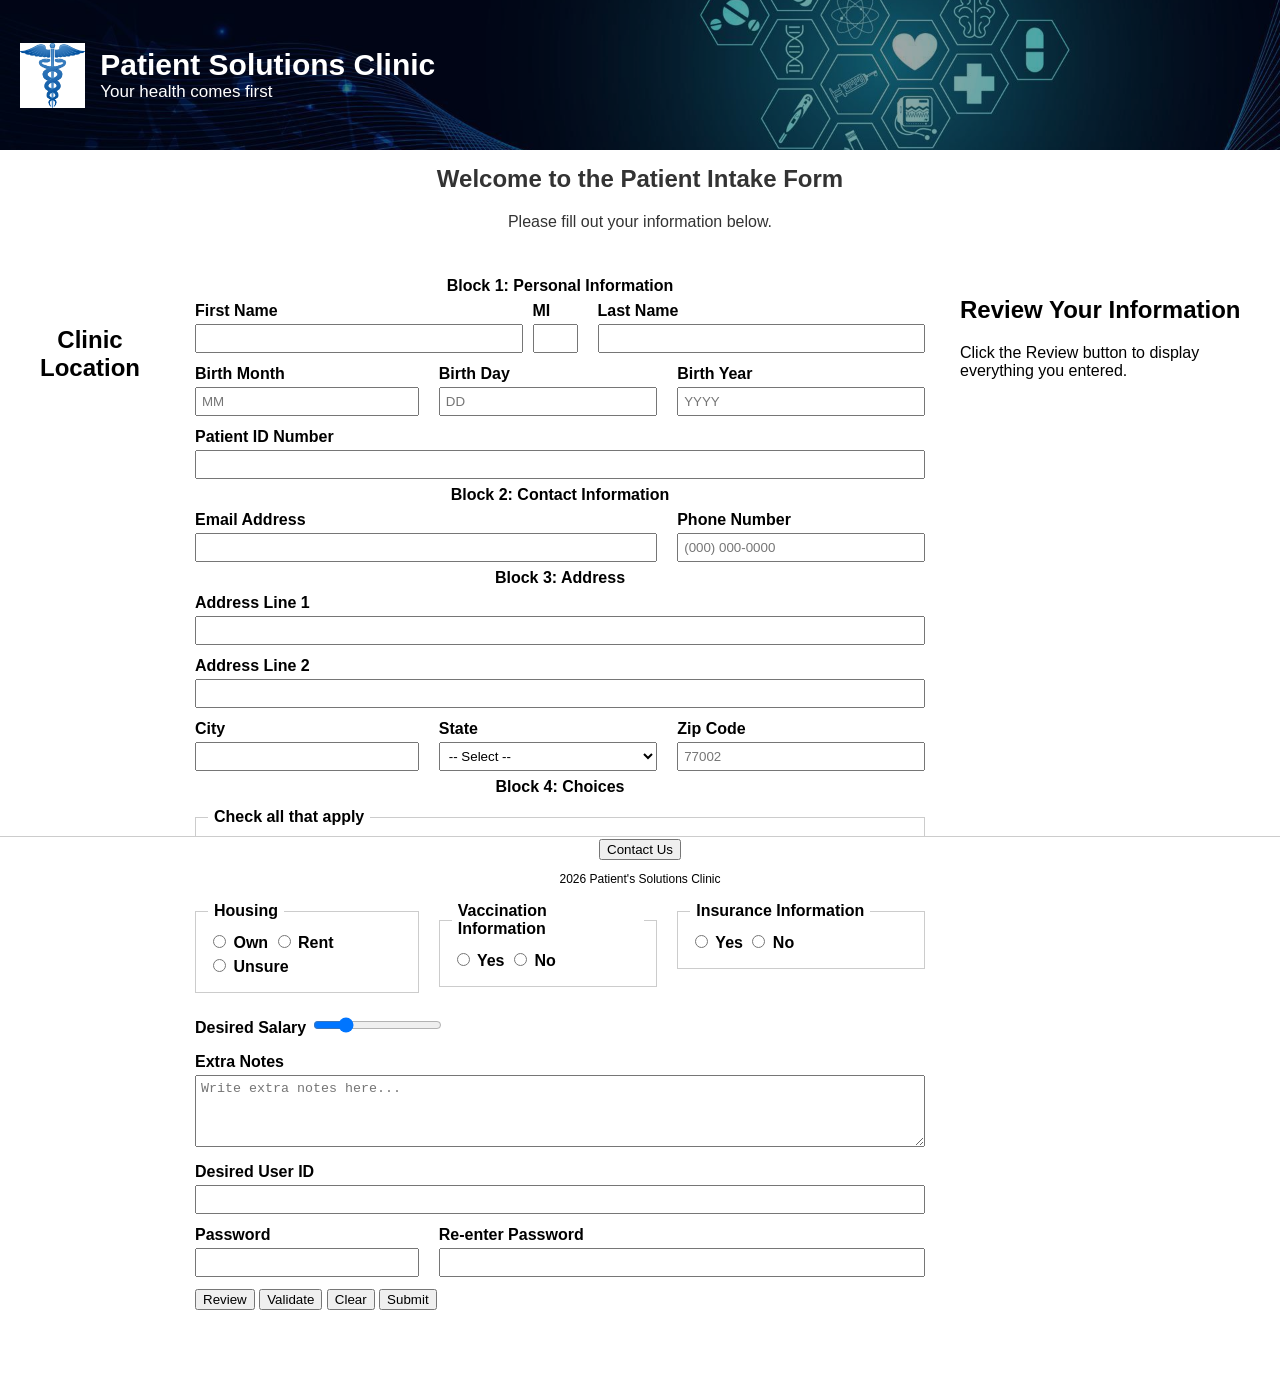
==== commit 2f9dc596: "json added" ====
--- a/index.html
+++ b/index.html
@@ -9,10 +9,11 @@
         Author: Marco Viana Urrutia
         Date created: Feb/20/2026
         Date last edited: Apr/22/2026
-        Version: 5.5
+        Version: 6.0
         Description: This is an intake form for new patients.
     -->
     <title>Patient Solutions Clinic</title>
+    <link rel="icon" type="image/x-icon" href="Images/blue-med-symbol.jpg">
     <link rel="stylesheet" href="style.css">
     <script src="script.js" defer></script>
 </head>
@@ -43,6 +44,17 @@
 </div>
 
 <main class="container">
+    <section class="map-section">
+    <h2>Clinic Location</h2>
+    <iframe
+        src="https://www.google.com/maps?q=University+of+Houston+Houston+TX&output=embed"
+        width="100%"
+        height="250"
+        style="border:0;"
+        loading="lazy">
+    </iframe>
+    </section>
+    
     <section class="form-section">
         <form id="intakeForm" action="Information has been sent.html" method="get">
             <table>
@@ -244,58 +256,6 @@
         <label for="state">State</label>
         <select id="state" name="state" title="Choose your state." required>
           <option value="">-- Select --</option>
-            <option value="AL">Alabama</option>
-            <option value="AK">Alaska</option>
-            <option value="AZ">Arizona</option>
-            <option value="AR">Arkansas</option>
-            <option value="CA">California</option>
-            <option value="CO">Colorado</option>
-            <option value="CT">Connecticut</option>
-            <option value="DE">Delaware</option>
-            <option value="DC">District of Columbia</option>
-            <option value="FL">Florida</option>
-            <option value="GA">Georgia</option>
-            <option value="HI">Hawaii</option>
-            <option value="ID">Idaho</option>
-            <option value="IL">Illinois</option>
-            <option value="IN">Indiana</option>
-            <option value="IA">Iowa</option>
-            <option value="KS">Kansas</option>
-            <option value="KY">Kentucky</option>
-            <option value="LA">Louisiana</option>
-            <option value="ME">Maine</option>
-            <option value="MD">Maryland</option>
-            <option value="MA">Massachusetts</option>
-            <option value="MI">Michigan</option>
-            <option value="MN">Minnesota</option>
-            <option value="MS">Mississippi</option>
-            <option value="MO">Missouri</option>
-            <option value="MT">Montana</option>
-            <option value="NE">Nebraska</option>
-            <option value="NV">Nevada</option>
-            <option value="NH">New Hampshire</option>
-            <option value="NJ">New Jersey</option>
-            <option value="NM">New Mexico</option>
-            <option value="NY">New York</option>
-            <option value="NC">North Carolina</option>
-            <option value="ND">North Dakota</option>
-            <option value="OH">Ohio</option>
-            <option value="OK">Oklahoma</option>
-            <option value="OR">Oregon</option>
-            <option value="PA">Pennsylvania</option>
-            <option value="RI">Rhode Island</option>
-            <option value="SC">South Carolina</option>
-            <option value="SD">South Dakota</option>
-            <option value="TN">Tennessee</option>
-           <option value="TX">Texas</option>
-           <option value="UT">Utah</option>
-            <option value="VT">Vermont</option>
-            <option value="VA">Virginia</option>
-            <option value="WA">Washington</option>
-            <option value="WV">West Virginia</option>
-            <option value="WI">Wisconsin</option>
-            <option value="WY">Wyoming</option>
-            <option value="PR">Puerto Rico</option>
         </select>
         <span class="error" id="stateError"></span>
     </td>
--- a/style.css
+++ b/style.css
@@ -66,16 +66,18 @@
 
 /* INTRO SECTION */
 .middle {
+  text-align: center;
+  color: #333;
   margin: 0;
-  padding: 15px 20px 5px;
+  padding: 15px 30px 5px;
 }
 
 .middle h2 {
-  margin: 0 0 8px;
+  margin: 0 0 18px;
 }
 
 .middle p {
-  margin: 0;
+  margin: 20px 0;
 }
 
 /* FORM AREA */
@@ -180,4 +182,15 @@
   padding: 2px 0;
   text-align: center;
   font-size: 12px;
+}
+
+/* MAP SECTION */
+.map-section {
+  width: 80%;
+  margin: 30px auto;
+}
+
+.map-section h2 {
+  text-align: center;
+  margin-bottom: 15px;
 }
